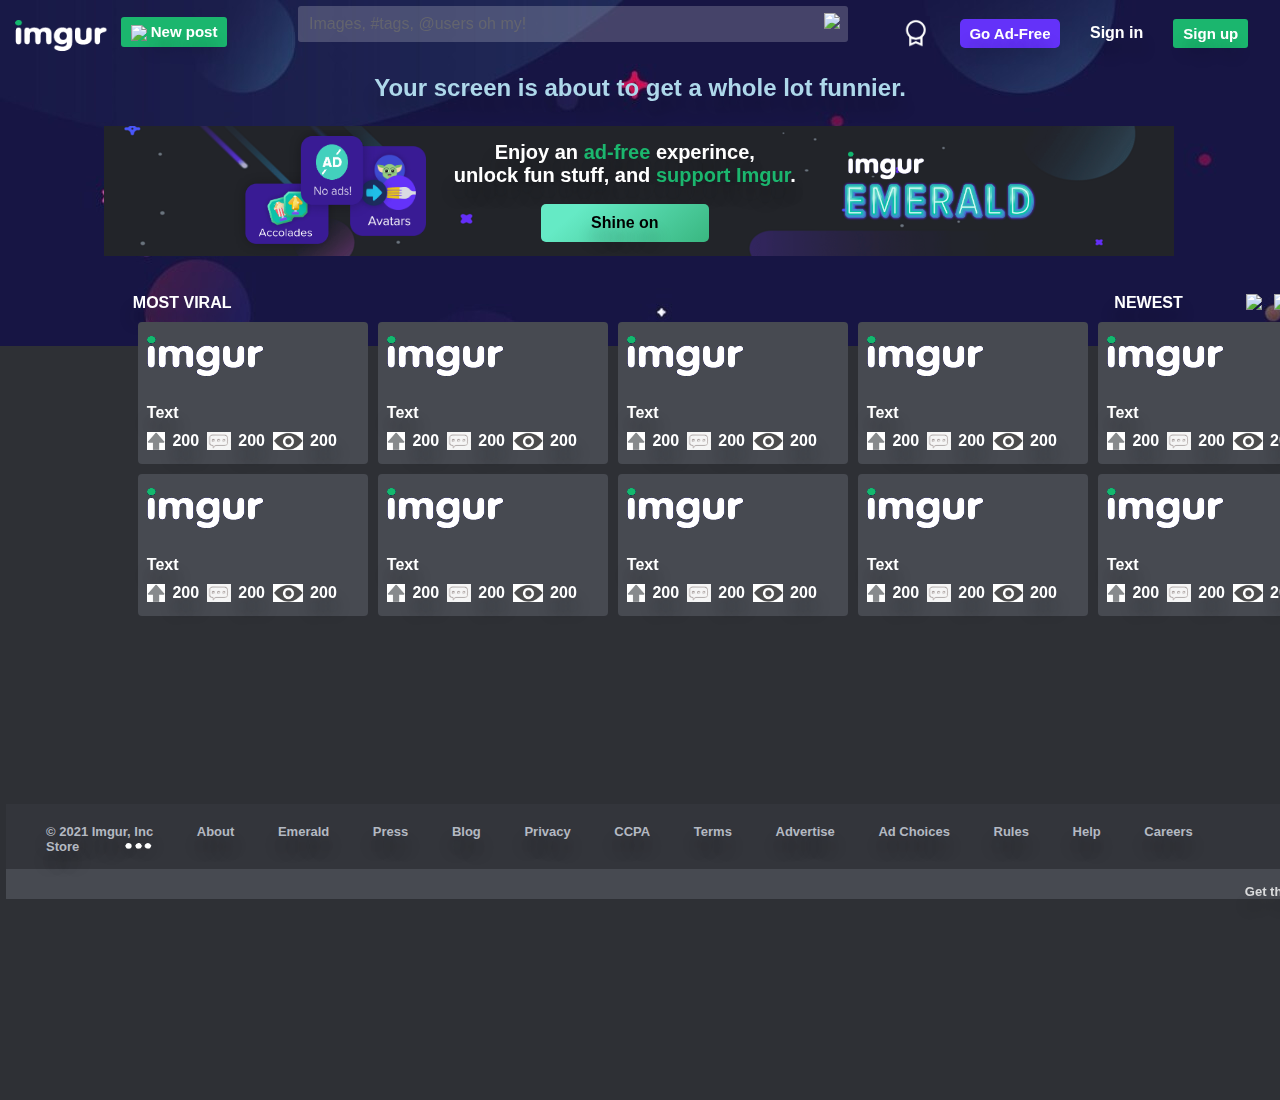
==== index.html @ 9c5bc67f "." ====
<!DOCTYPE html>
<html lang="en">

<head>
    <meta charset="UTF-8">
    <meta http-equiv="X-UA-Compatible" content="IE=edge">
    <meta name="viewport" content="width=device-width, initial-scale=1.0">
    <link rel="stylesheet" href="css1.css">
    <link rel="icon" href="favicon-32x32.png" type="image/x-icon">
    <title>Imgur: The magic of the Internet</title>
</head>

<body>
    <div id="bg-img"></div>
    <div class="body1">
        <header>
            <nav>
                <div id="header-items">
                    <div id="left">
                        <div id="logo">
                            <a href="index.html"><img src="imgur1.png" height="45px" width="100px"></a>
                        </div>

                        <a class="button" href="/upload">
                            <img
                                src="https://s.imgur.com/desktop-assets/desktop-assets/icon-new-post.13ab64f9f36ad8f25ae3544b350e2ae1.svg">
                            <span class="newpost"> New post</span></a>
                    </div>
                    <div class="searchbar">
                        <form>
                            <div>
                                <input placeholder="Images, #tags, @users oh my!" type="text"
                                    class="Searchbar-textInput" value style="height:18px;" />
                                <button type="Submit" class="SubmitInput">
                                    <img src="https://s.imgur.com/desktop-assets/desktop-assets/icon-search.8d0f9b564a4659d48d8eca38b968a7f2.svg"
                                        class="search">
                                </button>
                            </div>
                        </form>
                    </div>

                    <div id="right">
                        <span>
                            <img src="ba1.png" width="28px" height="32px" style="float: left;" />
                        </span>
                        <span id="ad"><a href="">Go Ad-Free</a></span>
                        <span style="padding: 6px 0px 6px 0px;"><a href="">Sign in</a></span>
                        <span class="sign"><a href="">Sign up</a></span>
                    </div>
                </div>
            </nav>
        </header>
        <div id="Quote">
            <p>Your screen is about to get a whole lot funnier.</p>
        </div>

        <!-- poster -->
        <div id="main-content">
            <div id="poster">
                <div class="images">
                    <span width="110px" height="86px" id="accolades"><img src="accolades.png" width="110px"
                            height="86px"></span>
                    <span width="90px" height="90px" id="no-ads"><img src="no-ads.png" width="90px"
                            height="90px"></span>
                    <span width="76px" height="90px" id="avatars"><img src="Avatars.png" width="76px"
                            height="90px"></span>
                </div>
                <div id="center">
                    <div>
                        Enjoy an <span style="Color:hsl(152, 74%, 41%)">ad-free </span> experince, <br>
                        unlock fun stuff, and <span style="Color:hsl(152, 74%, 41%)">support Imgur</span>.
                    </div>
                    <div class="button1">Shine on</div>
                </div>
                <div id="right-images">
                    <img src="imgur1.png" height="40px" width="83px">
                    <br>
                    <img src="emerald.png" height="40px" width="195px" style="margin-top: -3%;">
                </div>
            </div>
        </div>

        <!-- image section -->

        <div id="center-content">
            <div id="heading">
                <div id="line">
                    <div id="m">MOST VIRAL</div>
                    <div id="n">NEWEST </div>
                </div>
                <div id="icons">
                    <span><img
                            src="https://s.imgur.com/desktop-assets/desktop-assets/icon-filter.551faed00bcf04e07c9e01a6874bd652.svg"></span>
                    <span><img
                            src="https://s.imgur.com/desktop-assets/desktop-assets/icon-pause.68f07ce1a7e07bac06d1f2c527d7a9e5.svg"></span>

                    <span><img src="uni.png" width="22px" height="22px"></span>
                </div>
            </div>
            <br>
            <div class="posts">
                <div class="col">
                    <div class="elements" id="hei">
                        <img src="imgur1.png">
                        <div class="info">
                            <div class="Status">Text</div>
                            <div class="likes">
                                <img src="up.png" width="18px" height="18px">
                                200
                                <img src="comm.jpg" width="24px" height="18px">
                                200
                                <img src="view.png" width="30px" height="18px">
                                200
                            </div>
                        </div>
                    </div>
                    <div class="elements" id="hei">
                        <img src="imgur1.png">
                        <div class="info">
                            <div class="Status">Text</div>
                            <div class="likes">
                                <img src="up.png" width="18px" height="18px">
                                200
                                <img src="comm.jpg" width="24px" height="18px">
                                200
                                <img src="view.png" width="30px" height="18px">
                                200
                            </div>
                        </div>
                    </div>
                </div>
                <div class="col">
                    <div class="elements" id="hei">
                        <img src="imgur1.png">
                        <div class="info">
                            <div class="Status">Text</div>
                            <div class="likes">
                                <img src="up.png" width="18px" height="18px">
                                200
                                <img src="comm.jpg" width="24px" height="18px">
                                200
                                <img src="view.png" width="30px" height="18px">
                                200
                            </div>
                        </div>
                    </div>
                    <div class="elements" id="hei">
                        <img src="imgur1.png">
                        <div class="info">
                            <div class="Status">Text</div>
                            <div class="likes">
                                <img src="up.png" width="18px" height="18px">
                                200
                                <img src="comm.jpg" width="24px" height="18px">
                                200
                                <img src="view.png" width="30px" height="18px">
                                200
                            </div>
                        </div>
                    </div>
                </div>
                <div class="col">
                    <div class="elements" id="hei">
                        <img src="imgur1.png">
                        <div class="info">
                            <div class="Status">Text</div>
                            <div class="likes">
                                <img src="up.png" width="18px" height="18px">
                                200
                                <img src="comm.jpg" width="24px" height="18px">
                                200
                                <img src="view.png" width="30px" height="18px">
                                200
                            </div>
                        </div>
                    </div>
                    <div class="elements" id="hei">
                        <img src="imgur1.png">
                        <div class="info">
                            <div class="Status">Text</div>
                            <div class="likes">
                                <img src="up.png" width="18px" height="18px">
                                200
                                <img src="comm.jpg" width="24px" height="18px">
                                200
                                <img src="view.png" width="30px" height="18px">
                                200
                            </div>
                        </div>
                    </div>
                </div>
                <div class="col">
                    <div class="elements" id="hei">
                        <img src="imgur1.png">
                        <div class="info">
                            <div class="Status">Text</div>
                            <div class="likes">
                                <img src="up.png" width="18px" height="18px">
                                200
                                <img src="comm.jpg" width="24px" height="18px">
                                200
                                <img src="view.png" width="30px" height="18px">
                                200
                            </div>
                        </div>
                    </div>
                    <div class="elements" id="hei">
                        <img src="imgur1.png">
                        <div class="info">
                            <div class="Status">Text</div>
                            <div class="likes">
                                <img src="up.png" width="18px" height="18px">
                                200
                                <img src="comm.jpg" width="24px" height="18px">
                                200
                                <img src="view.png" width="30px" height="18px">
                                200
                            </div>
                        </div>
                    </div>
                </div>
                <div class="col">
                    <div class="elements" id="hei">
                        <img src="imgur1.png">
                        <div class="info">
                            <div class="Status">Text</div>
                            <div class="likes">
                                <img src="up.png" width="18px" height="18px">
                                200
                                <img src="comm.jpg" width="24px" height="18px">
                                200
                                <img src="view.png" width="30px" height="18px">
                                200
                            </div>
                        </div>
                    </div>
                    <div class="elements" id="hei">
                        <img src="imgur1.png">
                        <div class="info">
                            <div class="Status">Text</div>
                            <div class="likes">
                                <img src="up.png" width="18px" height="18px">
                                200
                                <img src="comm.jpg" width="24px" height="18px">
                                200
                                <img src="view.png" width="30px" height="18px">
                                200
                            </div>
                        </div>
                    </div>
                </div>
            </div>
        </div>

        <footer>
            <div id="footer-items">
                <div id="left1">
                    <span>&copy 2021 Imgur, Inc</span>
                    <span>About</span>
                    <span>Emerald</span>
                    <span>Press</span>
                    <span>Blog</span>
                    <span>Privacy</span>
                    <span>CCPA</span>
                    <span>Terms</span>
                    <span>Advertise</span>
                    <span>Ad Choices</span>
                    <span>Rules</span>
                    <span>Help</span>
                    <span>Careers</span>
                    <span>Store</span>
                    <span id="dots">
                        <img src="dot.png" width="30px" height="10px">
                    </span>
                </div>

                <div id="app">
                    <a href="https://imgur.com/apps">Get the App</a>
                </div>
            </div>
    </div>
    </footer>
    </div>
</body>

</html>
---- css1.css ----
* {
    box-sizing: inherit;
}

body{    
    background-color: #2e3035;
    font-family: Proxima Nova Regular, Helvetica Neue,Helvetica,Arial,sans-serif;
    color: #fff;
    margin: 6px;
    font-weight: 600;
    text-shadow: 0 14px 15px rgb(27 28 30 / 31%)
}

#bg-img{
    background-image: url('img.jpg');
    height: 400px;
    width: 1536px;
    position: fixed;
  top: 0;
  left: 0;
  height: 100vh;
  background-repeat: no-repeat;
  /* background-size: cover; */
  z-index: -1;
}

.body1{
    display: flex;
    flex-direction: column;
}
    
a{
    text-decoration: none;
    color:white;
}

.button{
    background-color: hsl(152, 74%, 41%);
    padding: 6px 10px 6px 10px;
    float: left;
    font-size: 15px;
    text-align: center;
    margin-top: 3%;
    margin-left: 5%;
    border-radius: 3px;
    /* margin-left: 10%; */
}  

.searchbar{
    position: relative;
    width: 100%;
    max-width: 550px;
    border-radius: 5px;
    /* margin-left: 30%;
    margin-top: 2%; */
}

.Searchbar-textInput{
    background: hsla(0,0%,100%,.25);
    border: 1px solid transparent;
    padding: 8px 35px 8px 10px;
    width: 100%;
    opacity: .8;
    border-radius: 3px;
    font-size: 16px;
    color: #fff;
    width: 503px;
    margin-top: -15%;
}

.button1{
    /* background-color: hsl(152, 74%, 41%); */
    padding: 10px 50px 10px 50px;
    font-size: 16px;
    text-align: center;
    float: right;
    border-radius: 5px;  
    margin-top: -3%;
    background-size: 200% auto; 
    color: black; 
    display: block;
}

.button1{
    /* background-image: linear-gradient(to right, #65eac5 11%, #30ac72 65%) */
    background-image: linear-gradient(139.42deg,#65eac5 11.5%,#30ac72 65.08%)
}
    
.button1:hover{  
    background-position: right center; 
    text-decoration: none; }

.SubmitInput{
    position: absolute;
    font-size: 20px;
    right:0;
    bottom: 0;
    margin: auto;
    background: transparent;
    color: #fff;
    border: 0;
    outline: 0 none;
    padding: 8px;
    cursor: pointer;
}

.button img{
    padding:0;
    vertical-align: middle;
}

#Quote{
    text-align: center;
    font-size: 24px;
    min-height: 34px;
    display: flex;
    color: #aed8ea;
    flex-direction: column;
    flex-wrap: wrap;
    align-content: center;
}

.sign{
    float:right;
    margin-top: -6%;
    background-color: hsl(152, 74%, 41%);
    padding: 6px 10px 6px 10px;
    float: left;
    font-size: 15px;
    text-align: center;
    margin-top: 3%;
    border-radius: 3px;
}

#header-items{
    padding: 2px 2px 2px 2px;
    display: flex;
    width: 99%;
    top: 0;
    /* position: fixed; */
    flex-wrap: nowrap;
    align-items: center;
    flex-direction: row;
    justify-content: space-between;
}

#left{
    /* margin-left: -7%; */
    /* margin-top: 3px; */
    display: inline-flex;
    /* flex-direction: row; */
    width: 20%;
    /* flex-wrap: wrap; */
    /* align-content: stretch; */
}

#newpost{
    padding:2%;
}

#ad{
    background-color: #6432f9;
    width:100px;
    padding: 6px 0px 6px 0px;
    border-radius: 5px;
    font-size: 15px;
    text-align: center;
}

#logo{
    height:30px;
    width:100px;
    float: left;
}

#sub{
    margin-top: 0;
    float: left;
}

#right{
    display: flex;
    align-items: flex-end;
    justify-content: space-evenly;
}

#right span{
    margin-left: 15px;
    margin-right: 15px;
}

#main-content{
    display: flex;
}

#poster{
    background-image: url('bgdiv.png');
    /* background-attachment:fixed; */
    background-repeat: no-repeat;
    width: 1072px;
    height: 130px;
    display: flex;
    margin-left: auto;
    margin-right: auto;
}

.images{
    width: 33.33%;
    display: flex;
    align-items: center;
}

#accolades{
    width: 110px;
    height: 86px;
    margin-left: 42%;
    margin-top: 14%;
}

#no-ads{
    float: right;
    width: 90px;
    height: 90px;
    margin-top: -11%;
    margin-left: -18%;
    position: relative;
}

#avatars{
    /* float: left; */
    width: 76px;
    height: 90px;
    margin-left: -9%;
}

#center{
    text-align: center;
    display: flex;
    flex-direction: row;
    font-size: 20px;
    align-content: space-around;
    justify-content: space-around;
    align-items: baseline;
    flex-wrap: wrap;
}

#text{    
    /* height: 110px; */
    font-size: 20px;
    /* display: flex; */
    flex-direction: column;
    align-content: stretch;
    justify-content: space-evenly;
}

#right-images{
    padding-right: 13%;
    margin-top: 1.5%;
    float: right;
    margin-bottom: 3%;
    /* margin-left: 13%; */
    /* display: flex; */
    flex-direction: column;
}

#center-content{
    width: 80%;
    margin-left: 10%;
    height: 800px;
    margin-top: 3%;
    color:white;
    /* background-color: blanchedalmond; */
    /* opacity: 0.2; */
    display: flex;
}

#heading{
    display: flex;
    width: 1200px;
    height: 50px;
}

#line{
    display: inline-flex;
    width: 1050px;
    justify-content: space-between;
    margin-right: 5%;
    height: 50px;
}

#m{
    margin-right: 20%;
    height: 50px;
}

#n{
    margin-left: 50%;
    height: 50px;
}

#icons{
    width: 20%;
    float: right;
    display: inline-flex;
    margin-right: -50%;
    height: 50px;
}

#icons span{
    padding-left: 6px;
    padding-right: 6px;
    height: 50px;
}

.posts{
    display: flex;
    height: 600px;
    width: 1200px;
    position:absolute;
    margin-top: 2%;
    /* background-color: cadetblue; */
}

.col{
    height: 600px;
    margin-top: 2px;
    width: 250px;
}

.elements{
    margin-left: 5px;
    margin-right: 5px;
    background-color: #474a51;
    border-radius: 4px;
}

.info{
    margin-top: 10px;
    margin-bottom: 10px;
    padding-bottom: 10px;
    padding-right: 6px;
    padding-left: 6px;
}

.Status{
    padding-top: 10px;
    text-align: left;
    margin-left: 3px;
    margin-right: 3px;
    padding-bottom: 10px;
}

.likes{
    display: inline-flex;
    width: 190px;
    margin-left: 3px;
    margin-right: 3px;
    justify-content: space-between;
}


footer{
    position: fixed;
    bottom: 1px;
    width: 100%;
    color: #b4b9c2;
    font-size: 13px;
    display: flex;
    background-color: #474a51;
}

#left1{
    padding-top: 20px;
    padding-bottom: 15px;
    padding-left: 20px;
    padding-right: 2px;
    float:left;
    background-color: #33353b;
}

#app{
    padding-top: 15px;
    float: right;
    margin-right: -2.5%;
    opacity: 0.8;
    display: inline-flex;
}

footer span{
    padding: 2px 20px 2px 20px;
}
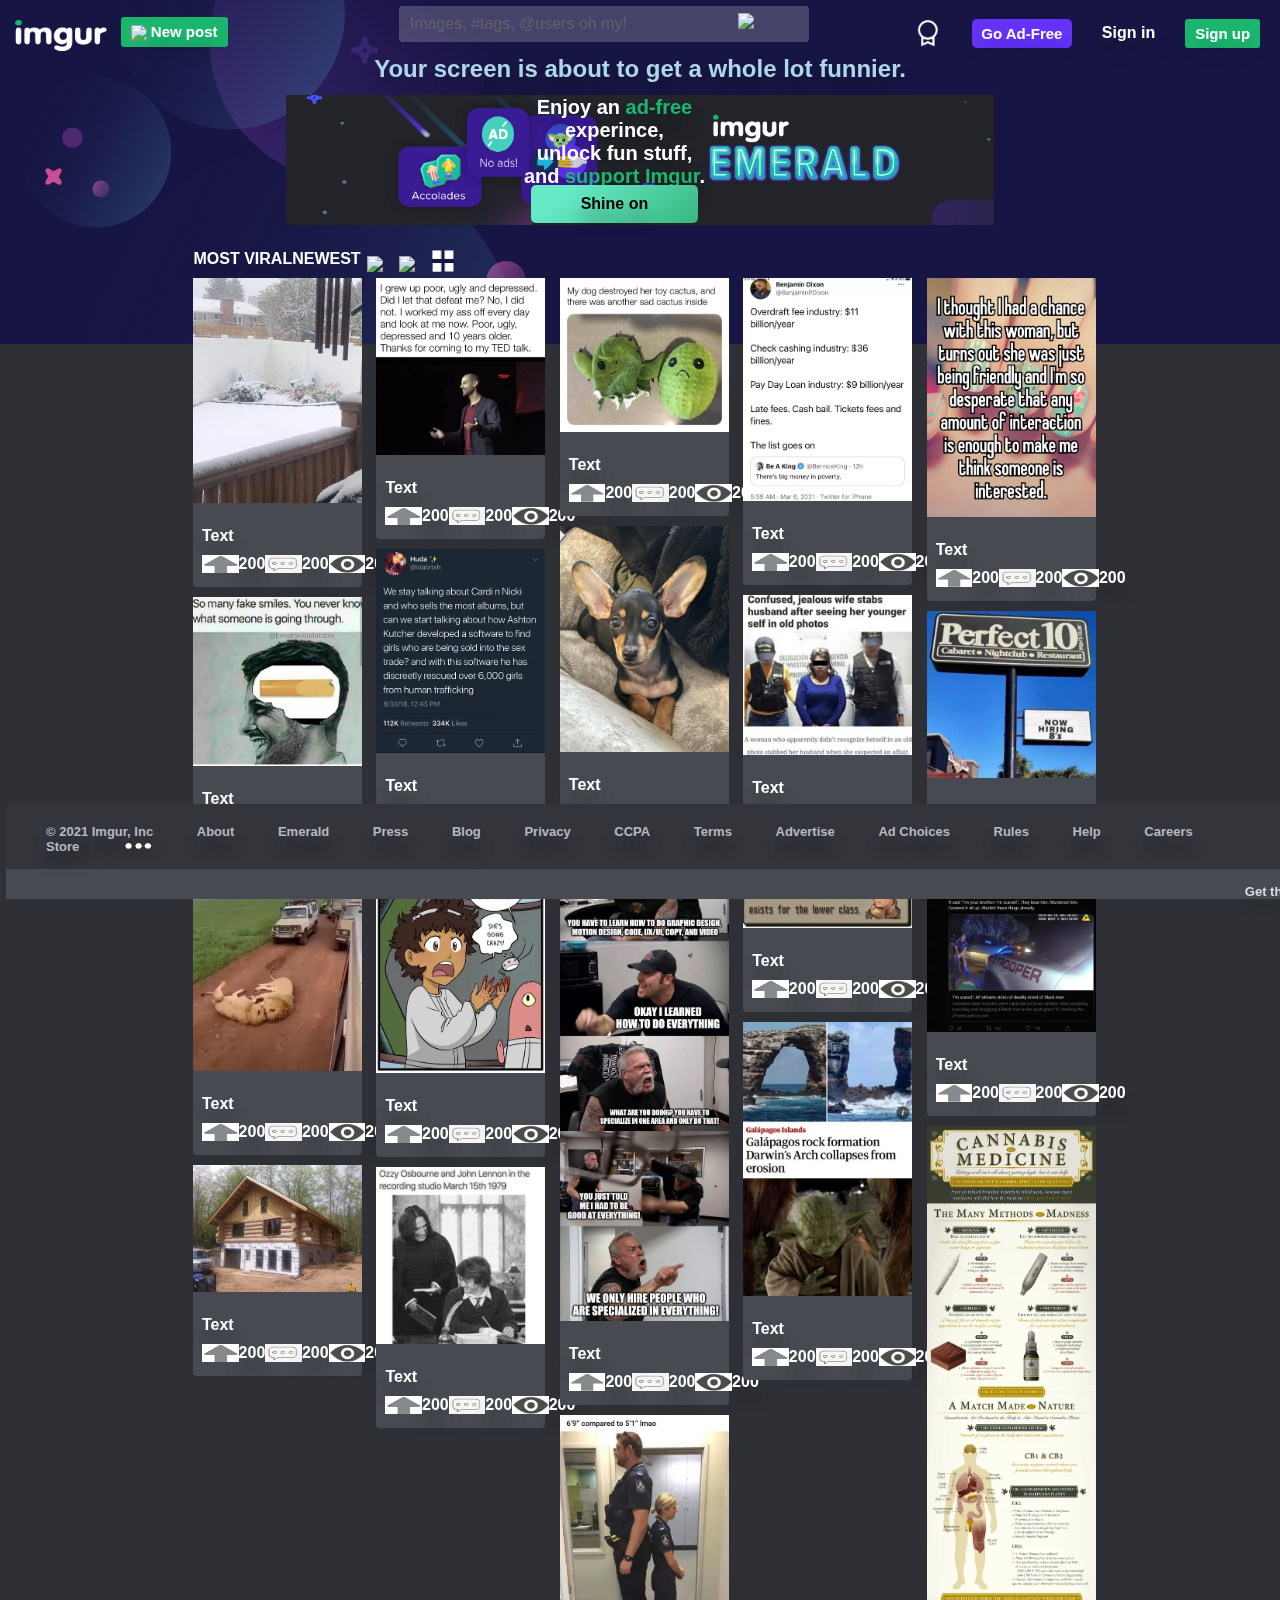
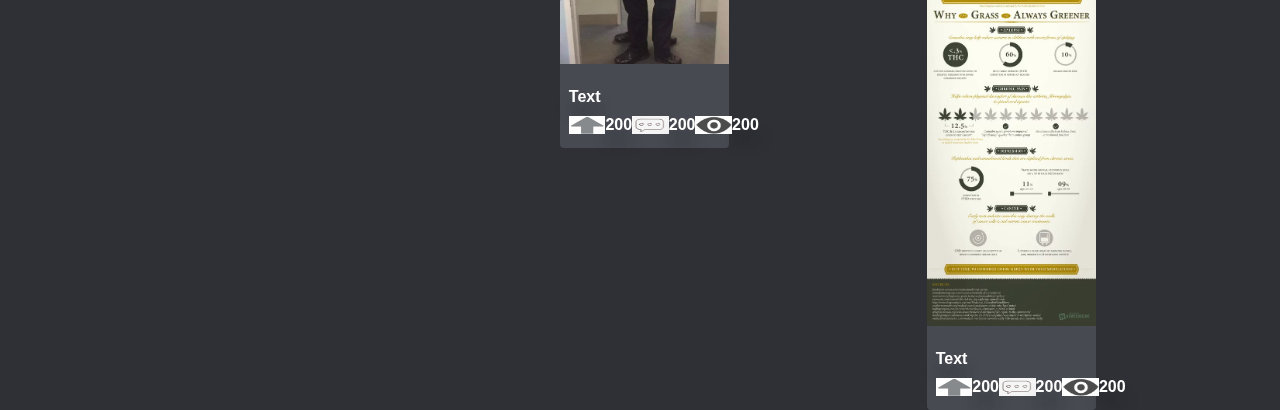
==== commit d6608c26: "." ====
--- a/index.html
+++ b/index.html
@@ -86,8 +86,8 @@
             <div id="heading">
                 <div id="line">
                     <div id="m">MOST VIRAL</div>
-                    <div id="n">NEWEST </div>
-                </div>
+                </div>
+                <div id="n">NEWEST </div>
                 <div id="icons">
                     <span><img
                             src="https://s.imgur.com/desktop-assets/desktop-assets/icon-filter.551faed00bcf04e07c9e01a6874bd652.svg"></span>
@@ -101,21 +101,49 @@
             <div class="posts">
                 <div class="col">
                     <div class="elements" id="hei">
-                        <img src="imgur1.png">
-                        <div class="info">
-                            <div class="Status">Text</div>
-                            <div class="likes">
-                                <img src="up.png" width="18px" height="18px">
-                                200
-                                <img src="comm.jpg" width="24px" height="18px">
-                                200
-                                <img src="view.png" width="30px" height="18px">
-                                200
-                            </div>
-                        </div>
-                    </div>
-                    <div class="elements" id="hei">
-                        <img src="imgur1.png">
+                        <img src="e1.webp" >
+                        <div class="info">
+                            <div class="Status">Text</div>
+                            <div class="likes">
+                                <img src="up.png" width="18px" height="18px">
+                                200
+                                <img src="comm.jpg" width="24px" height="18px">
+                                200
+                                <img src="view.png" width="30px" height="18px">
+                                200
+                            </div>
+                        </div>
+                    </div>
+                    <div class="elements" id="hei">
+                        <img src="e2.webp" >
+                        <div class="info">
+                            <div class="Status">Text</div>
+                            <div class="likes">
+                                <img src="up.png" width="18px" height="18px">
+                                200
+                                <img src="comm.jpg" width="24px" height="18px">
+                                200
+                                <img src="view.png" width="30px" height="18px">
+                                200
+                            </div>
+                        </div>
+                    </div>
+                    <div class="elements" id="hei">
+                        <img src="e3.jpg">
+                        <div class="info">
+                            <div class="Status">Text</div>
+                            <div class="likes">
+                                <img src="up.png" width="18px" height="18px">
+                                200
+                                <img src="comm.jpg" width="24px" height="18px">
+                                200
+                                <img src="view.png" width="30px" height="18px">
+                                200
+                            </div>
+                        </div>
+                    </div>
+                    <div class="elements" id="hei">
+                        <img src="e4.webp" >
                         <div class="info">
                             <div class="Status">Text</div>
                             <div class="likes">
@@ -131,21 +159,49 @@
                 </div>
                 <div class="col">
                     <div class="elements" id="hei">
-                        <img src="imgur1.png">
-                        <div class="info">
-                            <div class="Status">Text</div>
-                            <div class="likes">
-                                <img src="up.png" width="18px" height="18px">
-                                200
-                                <img src="comm.jpg" width="24px" height="18px">
-                                200
-                                <img src="view.png" width="30px" height="18px">
-                                200
-                            </div>
-                        </div>
-                    </div>
-                    <div class="elements" id="hei">
-                        <img src="imgur1.png">
+                        <img src="e5.webp" >
+                        <div class="info">
+                            <div class="Status">Text</div>
+                            <div class="likes">
+                                <img src="up.png" width="18px" height="18px">
+                                200
+                                <img src="comm.jpg" width="24px" height="18px">
+                                200
+                                <img src="view.png" width="30px" height="18px">
+                                200
+                            </div>
+                        </div>
+                    </div>
+                    <div class="elements" id="hei">
+                        <img src="e6.webp" >
+                        <div class="info">
+                            <div class="Status">Text</div>
+                            <div class="likes">
+                                <img src="up.png" width="18px" height="18px">
+                                200
+                                <img src="comm.jpg" width="24px" height="18px">
+                                200
+                                <img src="view.png" width="30px" height="18px">
+                                200
+                            </div>
+                        </div>
+                    </div>
+                    <div class="elements" id="hei">
+                        <img src="e7.webp">
+                        <div class="info">
+                            <div class="Status">Text</div>
+                            <div class="likes">
+                                <img src="up.png" width="18px" height="18px">
+                                200
+                                <img src="comm.jpg" width="24px" height="18px">
+                                200
+                                <img src="view.png" width="30px" height="18px">
+                                200
+                            </div>
+                        </div>
+                    </div>
+                    <div class="elements" id="hei">
+                        <img src="e8.webp">
                         <div class="info">
                             <div class="Status">Text</div>
                             <div class="likes">
@@ -161,21 +217,49 @@
                 </div>
                 <div class="col">
                     <div class="elements" id="hei">
-                        <img src="imgur1.png">
-                        <div class="info">
-                            <div class="Status">Text</div>
-                            <div class="likes">
-                                <img src="up.png" width="18px" height="18px">
-                                200
-                                <img src="comm.jpg" width="24px" height="18px">
-                                200
-                                <img src="view.png" width="30px" height="18px">
-                                200
-                            </div>
-                        </div>
-                    </div>
-                    <div class="elements" id="hei">
-                        <img src="imgur1.png">
+                        <img src="e9.webp" >
+                        <div class="info">
+                            <div class="Status">Text</div>
+                            <div class="likes">
+                                <img src="up.png" width="18px" height="18px">
+                                200
+                                <img src="comm.jpg" width="24px" height="18px">
+                                200
+                                <img src="view.png" width="30px" height="18px">
+                                200
+                            </div>
+                        </div>
+                    </div>
+                    <div class="elements" id="hei">
+                        <img src="e10.webp" >
+                        <div class="info">
+                            <div class="Status">Text</div>
+                            <div class="likes">
+                                <img src="up.png" width="18px" height="18px">
+                                200
+                                <img src="comm.jpg" width="24px" height="18px">
+                                200
+                                <img src="view.png" width="30px" height="18px">
+                                200
+                            </div>
+                        </div>
+                    </div>
+                    <div class="elements" id="hei">
+                        <img src="e11.webp" >
+                        <div class="info">
+                            <div class="Status">Text</div>
+                            <div class="likes">
+                                <img src="up.png" width="18px" height="18px">
+                                200
+                                <img src="comm.jpg" width="24px" height="18px">
+                                200
+                                <img src="view.png" width="30px" height="18px">
+                                200
+                            </div>
+                        </div>
+                    </div>
+                    <div class="elements" id="hei">
+                        <img src="e12.webp" width="220px">
                         <div class="info">
                             <div class="Status">Text</div>
                             <div class="likes">
@@ -191,21 +275,49 @@
                 </div>
                 <div class="col">
                     <div class="elements" id="hei">
-                        <img src="imgur1.png">
-                        <div class="info">
-                            <div class="Status">Text</div>
-                            <div class="likes">
-                                <img src="up.png" width="18px" height="18px">
-                                200
-                                <img src="comm.jpg" width="24px" height="18px">
-                                200
-                                <img src="view.png" width="30px" height="18px">
-                                200
-                            </div>
-                        </div>
-                    </div>
-                    <div class="elements" id="hei">
-                        <img src="imgur1.png">
+                        <img src="e13.webp" >
+                        <div class="info">
+                            <div class="Status">Text</div>
+                            <div class="likes">
+                                <img src="up.png" width="18px" height="18px">
+                                200
+                                <img src="comm.jpg" width="24px" height="18px">
+                                200
+                                <img src="view.png" width="30px" height="18px">
+                                200
+                            </div>
+                        </div>
+                    </div>
+                    <div class="elements" id="hei">
+                        <img src="e14.webp" >
+                        <div class="info">
+                            <div class="Status">Text</div>
+                            <div class="likes">
+                                <img src="up.png" width="18px" height="18px">
+                                200
+                                <img src="comm.jpg" width="24px" height="18px">
+                                200
+                                <img src="view.png" width="30px" height="18px">
+                                200
+                            </div>
+                        </div>
+                    </div>
+                    <div class="elements" id="hei">
+                        <img src="e15.webp" >
+                        <div class="info">
+                            <div class="Status">Text</div>
+                            <div class="likes">
+                                <img src="up.png" width="18px" height="18px">
+                                200
+                                <img src="comm.jpg" width="24px" height="18px">
+                                200
+                                <img src="view.png" width="30px" height="18px">
+                                200
+                            </div>
+                        </div>
+                    </div>
+                    <div class="elements" id="hei">
+                        <img src="e16.webp" >
                         <div class="info">
                             <div class="Status">Text</div>
                             <div class="likes">
@@ -221,21 +333,49 @@
                 </div>
                 <div class="col">
                     <div class="elements" id="hei">
-                        <img src="imgur1.png">
-                        <div class="info">
-                            <div class="Status">Text</div>
-                            <div class="likes">
-                                <img src="up.png" width="18px" height="18px">
-                                200
-                                <img src="comm.jpg" width="24px" height="18px">
-                                200
-                                <img src="view.png" width="30px" height="18px">
-                                200
-                            </div>
-                        </div>
-                    </div>
-                    <div class="elements" id="hei">
-                        <img src="imgur1.png">
+                        <img src="e17.webp" >
+                        <div class="info">
+                            <div class="Status">Text</div>
+                            <div class="likes">
+                                <img src="up.png" width="18px" height="18px">
+                                200
+                                <img src="comm.jpg" width="24px" height="18px">
+                                200
+                                <img src="view.png" width="30px" height="18px">
+                                200
+                            </div>
+                        </div>
+                    </div>
+                    <div class="elements" id="hei">
+                        <img src="e18.webp" >
+                        <div class="info">
+                            <div class="Status">Text</div>
+                            <div class="likes">
+                                <img src="up.png" width="18px" height="18px">
+                                200
+                                <img src="comm.jpg" width="24px" height="18px">
+                                200
+                                <img src="view.png" width="30px" height="18px">
+                                200
+                            </div>
+                        </div>
+                    </div>
+                    <div class="elements" id="hei">
+                        <img src="e19.webp" >
+                        <div class="info">
+                            <div class="Status">Text</div>
+                            <div class="likes">
+                                <img src="up.png" width="18px" height="18px">
+                                200
+                                <img src="comm.jpg" width="24px" height="18px">
+                                200
+                                <img src="view.png" width="30px" height="18px">
+                                200
+                            </div>
+                        </div>
+                    </div>
+                    <div class="elements" id="hei">
+                        <img src="e20.webp" >
                         <div class="info">
                             <div class="Status">Text</div>
                             <div class="likes">
--- a/css1.css
+++ b/css1.css
@@ -12,9 +12,9 @@
 }
 
 #bg-img{
-    background-image: url('img.jpg');
+    background-image: url('imgur_background.png');
     height: 400px;
-    width: 1536px;
+    width: 100%;
     position: fixed;
   top: 0;
   left: 0;
@@ -48,11 +48,10 @@
 
 .searchbar{
     position: relative;
-    width: 100%;
-    max-width: 550px;
+    width: 28.64%;
     border-radius: 5px;
-    /* margin-left: 30%;
-    margin-top: 2%; */
+    margin-top: 1%; 
+    margin-bottom: 1%;
 }
 
 .Searchbar-textInput{
@@ -64,7 +63,6 @@
     border-radius: 3px;
     font-size: 16px;
     color: #fff;
-    width: 503px;
     margin-top: -15%;
 }
 
@@ -110,9 +108,11 @@
 }
 
 #Quote{
+    margin-top: 2%;
     text-align: center;
     font-size: 24px;
     min-height: 34px;
+    margin-bottom: -1%;
     display: flex;
     color: #aed8ea;
     flex-direction: column;
@@ -142,6 +142,8 @@
     align-items: center;
     flex-direction: row;
     justify-content: space-between;
+    position:fixed;
+    z-index: 1;
 }
 
 #left{
@@ -197,7 +199,7 @@
     background-image: url('bgdiv.png');
     /* background-attachment:fixed; */
     background-repeat: no-repeat;
-    width: 1072px;
+    width: 55.83%;
     height: 130px;
     display: flex;
     margin-left: auto;
@@ -264,10 +266,11 @@
 }
 
 #center-content{
-    width: 80%;
-    margin-left: 10%;
+    width: 72%;
+    margin-left: auto;
+    margin-right: auto;
     height: 800px;
-    margin-top: 3%;
+    margin-top: 2%;
     color:white;
     /* background-color: blanchedalmond; */
     /* opacity: 0.2; */
@@ -275,34 +278,39 @@
 }
 
 #heading{
-    display: flex;
-    width: 1200px;
-    height: 50px;
+
+    display: flex;
+    /* margin-left: auto;
+    margin-right: auto; */
+    width: 100%;
+    height: 50px;
+    margin-left: 10px;
 }
 
 #line{
     display: inline-flex;
-    width: 1050px;
-    justify-content: space-between;
-    margin-right: 5%;
+    /* width: 66%; */
+    /* justify-content: space-between; */
+    /* margin-right: 5%; */
     height: 50px;
 }
 
 #m{
-    margin-right: 20%;
+    /* margin-right: 20%; */
     height: 50px;
 }
 
 #n{
-    margin-left: 50%;
-    height: 50px;
+    /* margin-left: 50%; */
+    height: 50px;
+    /* float: right; */
 }
 
 #icons{
-    width: 20%;
+    width: 14%;
     float: right;
-    display: inline-flex;
-    margin-right: -50%;
+    /* display: inline-flex; */
+    /* margin-right: -50%; */
     height: 50px;
 }
 
@@ -315,16 +323,17 @@
 .posts{
     display: flex;
     height: 600px;
-    width: 1200px;
-    position:absolute;
+    width: 72%;
+    position: absolute;
     margin-top: 2%;
-    /* background-color: cadetblue; */
+    align-content: stretch;
+    justify-content: space-evenly;
 }
 
 .col{
     height: 600px;
     margin-top: 2px;
-    width: 250px;
+    width: 19.42%;
 }
 
 .elements{
@@ -332,6 +341,10 @@
     margin-right: 5px;
     background-color: #474a51;
     border-radius: 4px;
+}
+
+.elements img{
+    width: 100%;
 }
 
 .info{
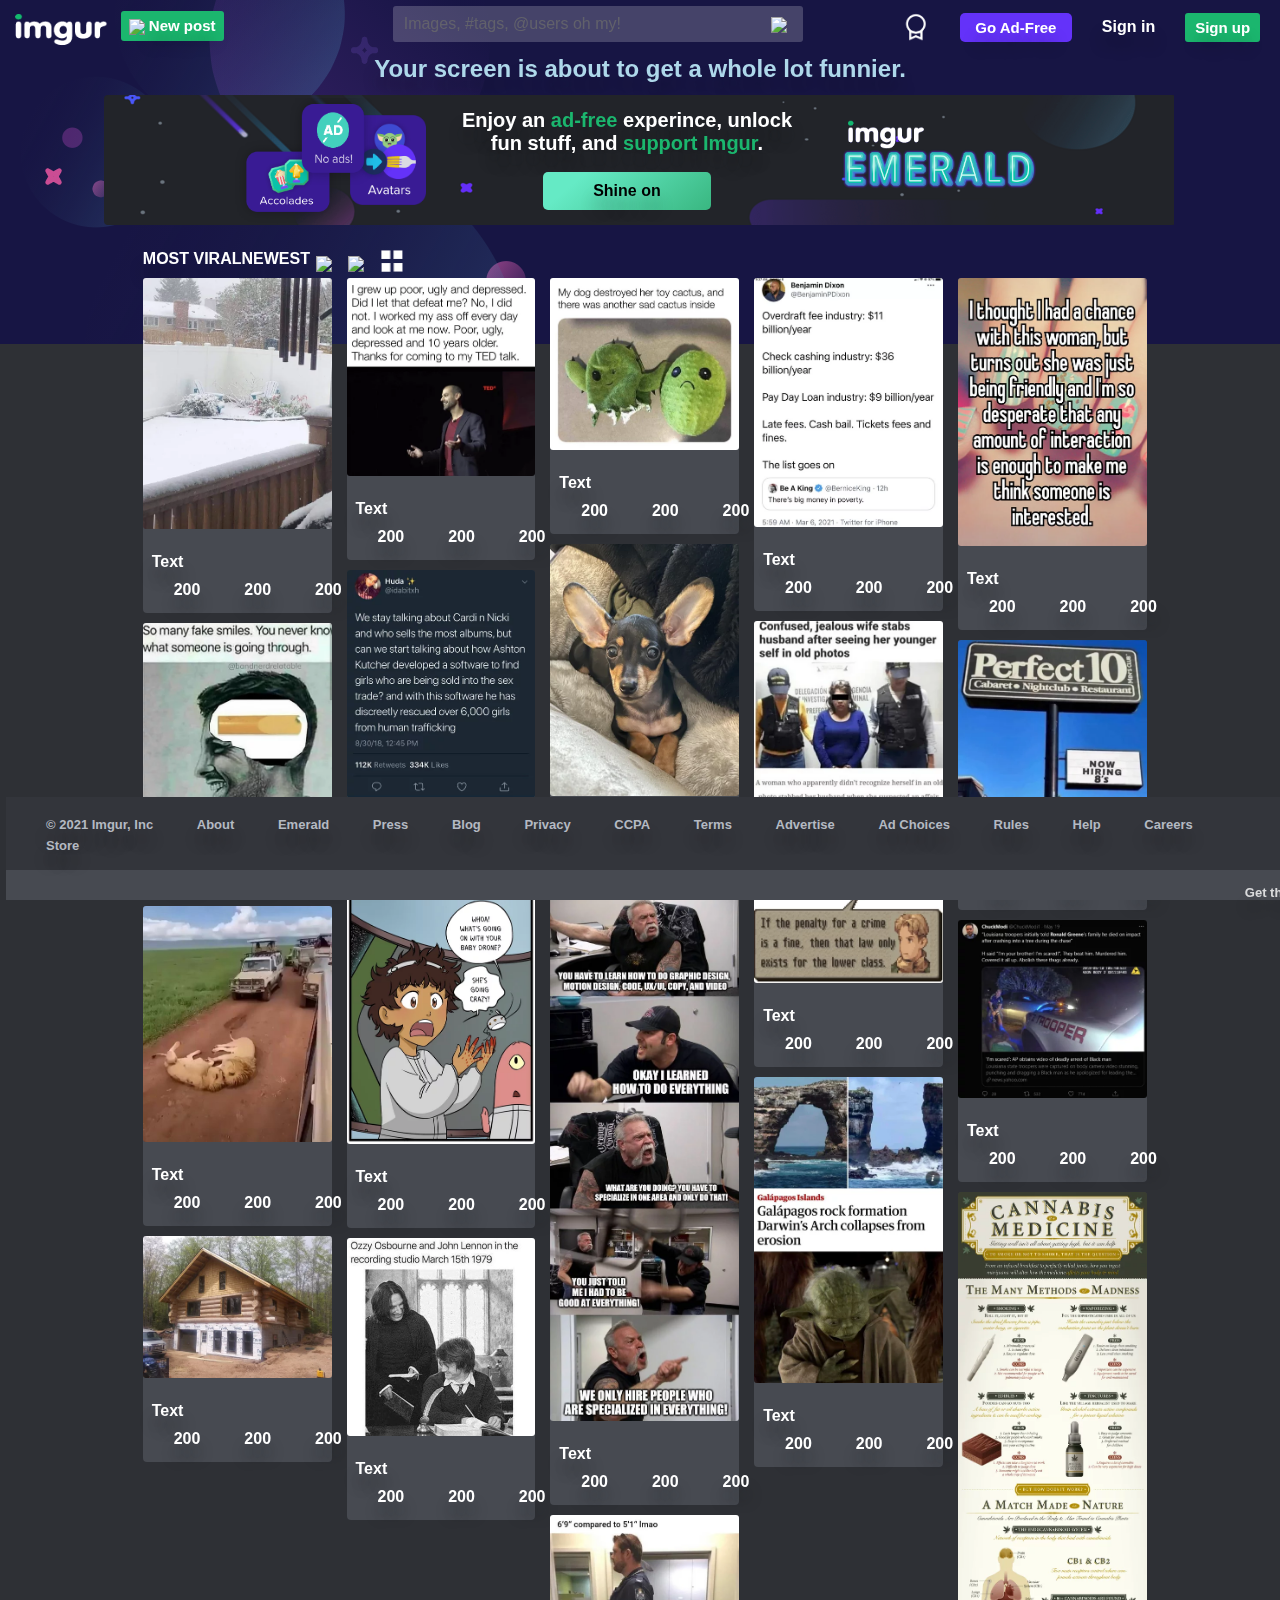
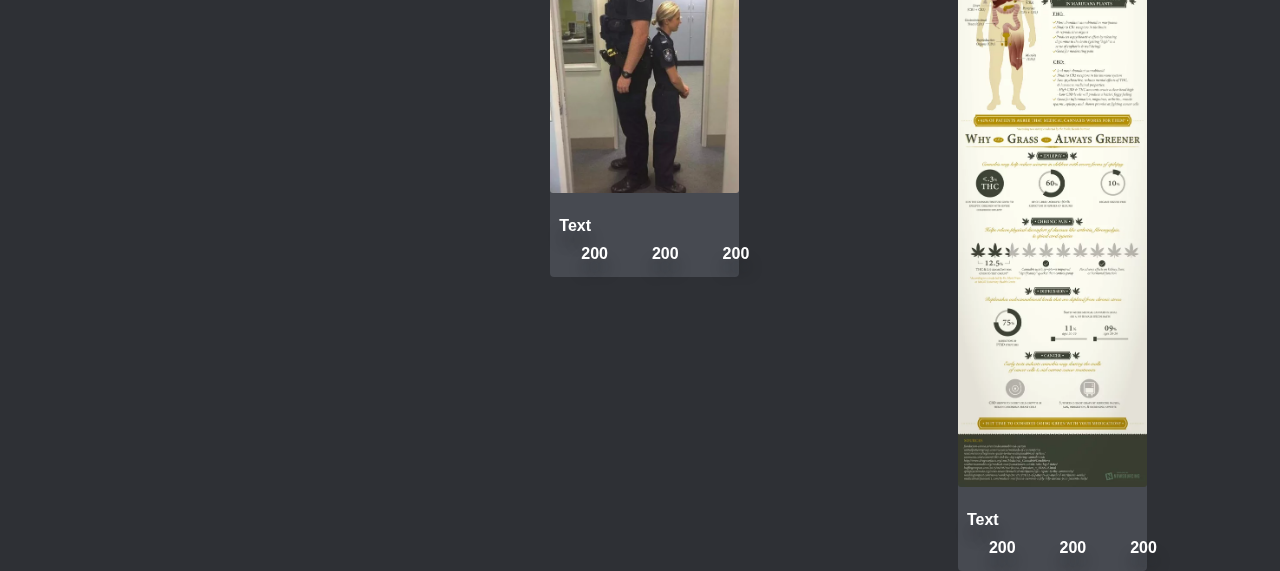
==== commit ec478ece: "." ====
--- a/index.html
+++ b/index.html
@@ -8,6 +8,7 @@
     <link rel="stylesheet" href="css1.css">
     <link rel="icon" href="favicon-32x32.png" type="image/x-icon">
     <title>Imgur: The magic of the Internet</title>
+    <script src="https://kit.fontawesome.com/4e692b66fb.js" crossorigin="anonymous"></script>
 </head>
 
 <body>
@@ -41,7 +42,7 @@
 
                     <div id="right">
                         <span>
-                            <img src="ba1.png" width="28px" height="32px" style="float: left;" />
+                            <img src="ba.png" width="28px" height="32px" style="float: left;" />
                         </span>
                         <span id="ad"><a href="">Go Ad-Free</a></span>
                         <span style="padding: 6px 0px 6px 0px;"><a href="">Sign in</a></span>
@@ -67,8 +68,8 @@
                 </div>
                 <div id="center">
                     <div>
-                        Enjoy an <span style="Color:hsl(152, 74%, 41%)">ad-free </span> experince, <br>
-                        unlock fun stuff, and <span style="Color:hsl(152, 74%, 41%)">support Imgur</span>.
+                        Enjoy an <span style="Color:hsl(152, 74%, 41%)">ad-free </span> experince, unlock <br> 
+                        fun stuff, and <span style="Color:hsl(152, 74%, 41%)">support Imgur</span>.
                     </div>
                     <div class="button1">Shine on</div>
                 </div>
@@ -101,15 +102,16 @@
             <div class="posts">
                 <div class="col">
                     <div class="elements" id="hei">
-                        <img src="e1.webp" >
-                        <div class="info">
-                            <div class="Status">Text</div>
-                            <div class="likes">
-                                <img src="up.png" width="18px" height="18px">
-                                200
-                                <img src="comm.jpg" width="24px" height="18px">
-                                200
-                                <img src="view.png" width="30px" height="18px">
+                        <img src="e1.webp">
+                        <div class="info">
+                            <div class="Status">
+                              <a href="posts.html">Text</a></div>
+                            <div class="likes">
+                                <i class="fas fa-arrow-up"></i>
+                                200
+                                <i class="fas fa-comment-alt"></i>
+                                200
+                                <i class="fas fa-eye"></i>
                                 200
                             </div>
                         </div>
@@ -119,11 +121,11 @@
                         <div class="info">
                             <div class="Status">Text</div>
                             <div class="likes">
-                                <img src="up.png" width="18px" height="18px">
-                                200
-                                <img src="comm.jpg" width="24px" height="18px">
-                                200
-                                <img src="view.png" width="30px" height="18px">
+                                <i class="fas fa-arrow-up"></i>
+                                200
+                                <i class="fas fa-comment-alt"></i>
+                                200
+                                <i class="fas fa-eye"></i>
                                 200
                             </div>
                         </div>
@@ -133,11 +135,11 @@
                         <div class="info">
                             <div class="Status">Text</div>
                             <div class="likes">
-                                <img src="up.png" width="18px" height="18px">
-                                200
-                                <img src="comm.jpg" width="24px" height="18px">
-                                200
-                                <img src="view.png" width="30px" height="18px">
+                                <i class="fas fa-arrow-up"></i>
+                                200
+                                <i class="fas fa-comment-alt"></i>
+                                200
+                                <i class="fas fa-eye"></i>
                                 200
                             </div>
                         </div>
@@ -147,11 +149,11 @@
                         <div class="info">
                             <div class="Status">Text</div>
                             <div class="likes">
-                                <img src="up.png" width="18px" height="18px">
-                                200
-                                <img src="comm.jpg" width="24px" height="18px">
-                                200
-                                <img src="view.png" width="30px" height="18px">
+                                <i class="fas fa-arrow-up"></i>
+                                200
+                                <i class="fas fa-comment-alt"></i>
+                                200
+                                <i class="fas fa-eye"></i>
                                 200
                             </div>
                         </div>
@@ -163,11 +165,11 @@
                         <div class="info">
                             <div class="Status">Text</div>
                             <div class="likes">
-                                <img src="up.png" width="18px" height="18px">
-                                200
-                                <img src="comm.jpg" width="24px" height="18px">
-                                200
-                                <img src="view.png" width="30px" height="18px">
+                                <i class="fas fa-arrow-up"></i>
+                                200
+                                <i class="fas fa-comment-alt"></i>
+                                200
+                                <i class="fas fa-eye"></i>
                                 200
                             </div>
                         </div>
@@ -177,11 +179,11 @@
                         <div class="info">
                             <div class="Status">Text</div>
                             <div class="likes">
-                                <img src="up.png" width="18px" height="18px">
-                                200
-                                <img src="comm.jpg" width="24px" height="18px">
-                                200
-                                <img src="view.png" width="30px" height="18px">
+                                <i class="fas fa-arrow-up"></i>
+                                200
+                                <i class="fas fa-comment-alt"></i>
+                                200
+                                <i class="fas fa-eye"></i>
                                 200
                             </div>
                         </div>
@@ -191,11 +193,11 @@
                         <div class="info">
                             <div class="Status">Text</div>
                             <div class="likes">
-                                <img src="up.png" width="18px" height="18px">
-                                200
-                                <img src="comm.jpg" width="24px" height="18px">
-                                200
-                                <img src="view.png" width="30px" height="18px">
+                                <i class="fas fa-arrow-up"></i>
+                                200
+                                <i class="fas fa-comment-alt"></i>
+                                200
+                                <i class="fas fa-eye"></i>
                                 200
                             </div>
                         </div>
@@ -205,11 +207,11 @@
                         <div class="info">
                             <div class="Status">Text</div>
                             <div class="likes">
-                                <img src="up.png" width="18px" height="18px">
-                                200
-                                <img src="comm.jpg" width="24px" height="18px">
-                                200
-                                <img src="view.png" width="30px" height="18px">
+                                <i class="fas fa-arrow-up"></i>
+                                200
+                                <i class="fas fa-comment-alt"></i>
+                                200
+                                <i class="fas fa-eye"></i>
                                 200
                             </div>
                         </div>
@@ -221,11 +223,11 @@
                         <div class="info">
                             <div class="Status">Text</div>
                             <div class="likes">
-                                <img src="up.png" width="18px" height="18px">
-                                200
-                                <img src="comm.jpg" width="24px" height="18px">
-                                200
-                                <img src="view.png" width="30px" height="18px">
+                                <i class="fas fa-arrow-up"></i>
+                                200
+                                <i class="fas fa-comment-alt"></i>
+                                200
+                                <i class="fas fa-eye"></i>
                                 200
                             </div>
                         </div>
@@ -235,11 +237,11 @@
                         <div class="info">
                             <div class="Status">Text</div>
                             <div class="likes">
-                                <img src="up.png" width="18px" height="18px">
-                                200
-                                <img src="comm.jpg" width="24px" height="18px">
-                                200
-                                <img src="view.png" width="30px" height="18px">
+                                <i class="fas fa-arrow-up"></i>
+                                200
+                                <i class="fas fa-comment-alt"></i>
+                                200
+                                <i class="fas fa-eye"></i>
                                 200
                             </div>
                         </div>
@@ -249,11 +251,11 @@
                         <div class="info">
                             <div class="Status">Text</div>
                             <div class="likes">
-                                <img src="up.png" width="18px" height="18px">
-                                200
-                                <img src="comm.jpg" width="24px" height="18px">
-                                200
-                                <img src="view.png" width="30px" height="18px">
+                                <i class="fas fa-arrow-up"></i>
+                                200
+                                <i class="fas fa-comment-alt"></i>
+                                200
+                                <i class="fas fa-eye"></i>
                                 200
                             </div>
                         </div>
@@ -263,11 +265,11 @@
                         <div class="info">
                             <div class="Status">Text</div>
                             <div class="likes">
-                                <img src="up.png" width="18px" height="18px">
-                                200
-                                <img src="comm.jpg" width="24px" height="18px">
-                                200
-                                <img src="view.png" width="30px" height="18px">
+                                <i class="fas fa-arrow-up"></i>
+                                200
+                                <i class="fas fa-comment-alt"></i>
+                                200
+                                <i class="fas fa-eye"></i>
                                 200
                             </div>
                         </div>
@@ -279,11 +281,11 @@
                         <div class="info">
                             <div class="Status">Text</div>
                             <div class="likes">
-                                <img src="up.png" width="18px" height="18px">
-                                200
-                                <img src="comm.jpg" width="24px" height="18px">
-                                200
-                                <img src="view.png" width="30px" height="18px">
+                                <i class="fas fa-arrow-up"></i>
+                                200
+                                <i class="fas fa-comment-alt"></i>
+                                200
+                                <i class="fas fa-eye"></i>
                                 200
                             </div>
                         </div>
@@ -293,11 +295,11 @@
                         <div class="info">
                             <div class="Status">Text</div>
                             <div class="likes">
-                                <img src="up.png" width="18px" height="18px">
-                                200
-                                <img src="comm.jpg" width="24px" height="18px">
-                                200
-                                <img src="view.png" width="30px" height="18px">
+                                <i class="fas fa-arrow-up"></i>
+                                200
+                                <i class="fas fa-comment-alt"></i>
+                                200
+                                <i class="fas fa-eye"></i>
                                 200
                             </div>
                         </div>
@@ -307,11 +309,11 @@
                         <div class="info">
                             <div class="Status">Text</div>
                             <div class="likes">
-                                <img src="up.png" width="18px" height="18px">
-                                200
-                                <img src="comm.jpg" width="24px" height="18px">
-                                200
-                                <img src="view.png" width="30px" height="18px">
+                                <i class="fas fa-arrow-up"></i>
+                                200
+                                <i class="fas fa-comment-alt"></i>
+                                200
+                                <i class="fas fa-eye"></i>
                                 200
                             </div>
                         </div>
@@ -321,11 +323,11 @@
                         <div class="info">
                             <div class="Status">Text</div>
                             <div class="likes">
-                                <img src="up.png" width="18px" height="18px">
-                                200
-                                <img src="comm.jpg" width="24px" height="18px">
-                                200
-                                <img src="view.png" width="30px" height="18px">
+                                <i class="fas fa-arrow-up"></i>
+                                200
+                                <i class="fas fa-comment-alt"></i>
+                                200
+                                <i class="fas fa-eye"></i>
                                 200
                             </div>
                         </div>
@@ -337,11 +339,11 @@
                         <div class="info">
                             <div class="Status">Text</div>
                             <div class="likes">
-                                <img src="up.png" width="18px" height="18px">
-                                200
-                                <img src="comm.jpg" width="24px" height="18px">
-                                200
-                                <img src="view.png" width="30px" height="18px">
+                                <i class="fas fa-arrow-up"></i>
+                                200
+                                <i class="fas fa-comment-alt"></i>
+                                200
+                                <i class="fas fa-eye"></i>
                                 200
                             </div>
                         </div>
@@ -351,11 +353,11 @@
                         <div class="info">
                             <div class="Status">Text</div>
                             <div class="likes">
-                                <img src="up.png" width="18px" height="18px">
-                                200
-                                <img src="comm.jpg" width="24px" height="18px">
-                                200
-                                <img src="view.png" width="30px" height="18px">
+                                <i class="fas fa-arrow-up"></i>
+                                200
+                                <i class="fas fa-comment-alt"></i>
+                                200
+                                <i class="fas fa-eye"></i>
                                 200
                             </div>
                         </div>
@@ -365,11 +367,11 @@
                         <div class="info">
                             <div class="Status">Text</div>
                             <div class="likes">
-                                <img src="up.png" width="18px" height="18px">
-                                200
-                                <img src="comm.jpg" width="24px" height="18px">
-                                200
-                                <img src="view.png" width="30px" height="18px">
+                                <i class="fas fa-arrow-up"></i>
+                                200
+                                <i class="fas fa-comment-alt"></i>
+                                200
+                                <i class="fas fa-eye"></i>
                                 200
                             </div>
                         </div>
@@ -379,11 +381,11 @@
                         <div class="info">
                             <div class="Status">Text</div>
                             <div class="likes">
-                                <img src="up.png" width="18px" height="18px">
-                                200
-                                <img src="comm.jpg" width="24px" height="18px">
-                                200
-                                <img src="view.png" width="30px" height="18px">
+                                <i class="fas fa-arrow-up"></i>
+                                200
+                                <i class="fas fa-comment-alt"></i>
+                                200
+                                <i class="fas fa-eye"></i>
                                 200
                             </div>
                         </div>
@@ -410,7 +412,7 @@
                     <span>Careers</span>
                     <span>Store</span>
                     <span id="dots">
-                        <img src="dot.png" width="30px" height="10px">
+                        <i class="fas fa-ellipsis-h"></i>
                     </span>
                 </div>
 
--- a/css1.css
+++ b/css1.css
@@ -16,12 +16,12 @@
     height: 400px;
     width: 100%;
     position: fixed;
-  top: 0;
-  left: 0;
-  height: 100vh;
-  background-repeat: no-repeat;
-  /* background-size: cover; */
-  z-index: -1;
+    top: 0;
+    left: 0;
+    height: 100vh;
+    background-repeat: no-repeat;
+    /* background-size: cover; */
+    z-index: -1;
 }
 
 .body1{
@@ -36,7 +36,7 @@
 
 .button{
     background-color: hsl(152, 74%, 41%);
-    padding: 6px 10px 6px 10px;
+    padding: 6px 8px 6px 8px;
     float: left;
     font-size: 15px;
     text-align: center;
@@ -91,14 +91,14 @@
 .SubmitInput{
     position: absolute;
     font-size: 20px;
-    right:0;
+    left: 102%;
     bottom: 0;
     margin: auto;
     background: transparent;
     color: #fff;
     border: 0;
     outline: 0 none;
-    padding: 8px;
+    padding: 2px 8px 4px 8px;
     cursor: pointer;
 }
 
@@ -146,14 +146,10 @@
     z-index: 1;
 }
 
-#left{
-    /* margin-left: -7%; */
-    /* margin-top: 3px; */
-    display: inline-flex;
-    /* flex-direction: row; */
+#left{    
+    margin-top: -1%;
+    display: inline-flex;    
     width: 20%;
-    /* flex-wrap: wrap; */
-    /* align-content: stretch; */
 }
 
 #newpost{
@@ -163,7 +159,7 @@
 #ad{
     background-color: #6432f9;
     width:100px;
-    padding: 6px 0px 6px 0px;
+    padding: 6px 6px 6px 6px;
     border-radius: 5px;
     font-size: 15px;
     text-align: center;
@@ -181,6 +177,7 @@
 }
 
 #right{
+    margin-top: -1%;
     display: flex;
     align-items: flex-end;
     justify-content: space-evenly;
@@ -199,11 +196,12 @@
     background-image: url('bgdiv.png');
     /* background-attachment:fixed; */
     background-repeat: no-repeat;
-    width: 55.83%;
+    width: 1072px;
     height: 130px;
     display: flex;
     margin-left: auto;
     margin-right: auto;
+    border-radius: 4px;
 }
 
 .images{
@@ -266,7 +264,7 @@
 }
 
 #center-content{
-    width: 72%;
+    width: 80%;
     margin-left: auto;
     margin-right: auto;
     height: 800px;
@@ -307,7 +305,7 @@
 }
 
 #icons{
-    width: 14%;
+    width: 19%;
     float: right;
     /* display: inline-flex; */
     /* margin-right: -50%; */
@@ -323,7 +321,7 @@
 .posts{
     display: flex;
     height: 600px;
-    width: 72%;
+    width: 80%;
     position: absolute;
     margin-top: 2%;
     align-content: stretch;
@@ -345,6 +343,7 @@
 
 .elements img{
     width: 100%;
+    border-radius: 3px;
 }
 
 .info{
@@ -371,15 +370,15 @@
     justify-content: space-between;
 }
 
-
 footer{
     position: fixed;
-    bottom: 1px;
+    bottom: 0;
     width: 100%;
     color: #b4b9c2;
     font-size: 13px;
     display: flex;
     background-color: #474a51;
+    z-index: 1;
 }
 
 #left1{
@@ -391,6 +390,10 @@
     background-color: #33353b;
 }
 
+#dots{
+    font-size: 150%
+}
+
 #app{
     padding-top: 15px;
     float: right;
@@ -401,4 +404,4 @@
 
 footer span{
     padding: 2px 20px 2px 20px;
-}+}
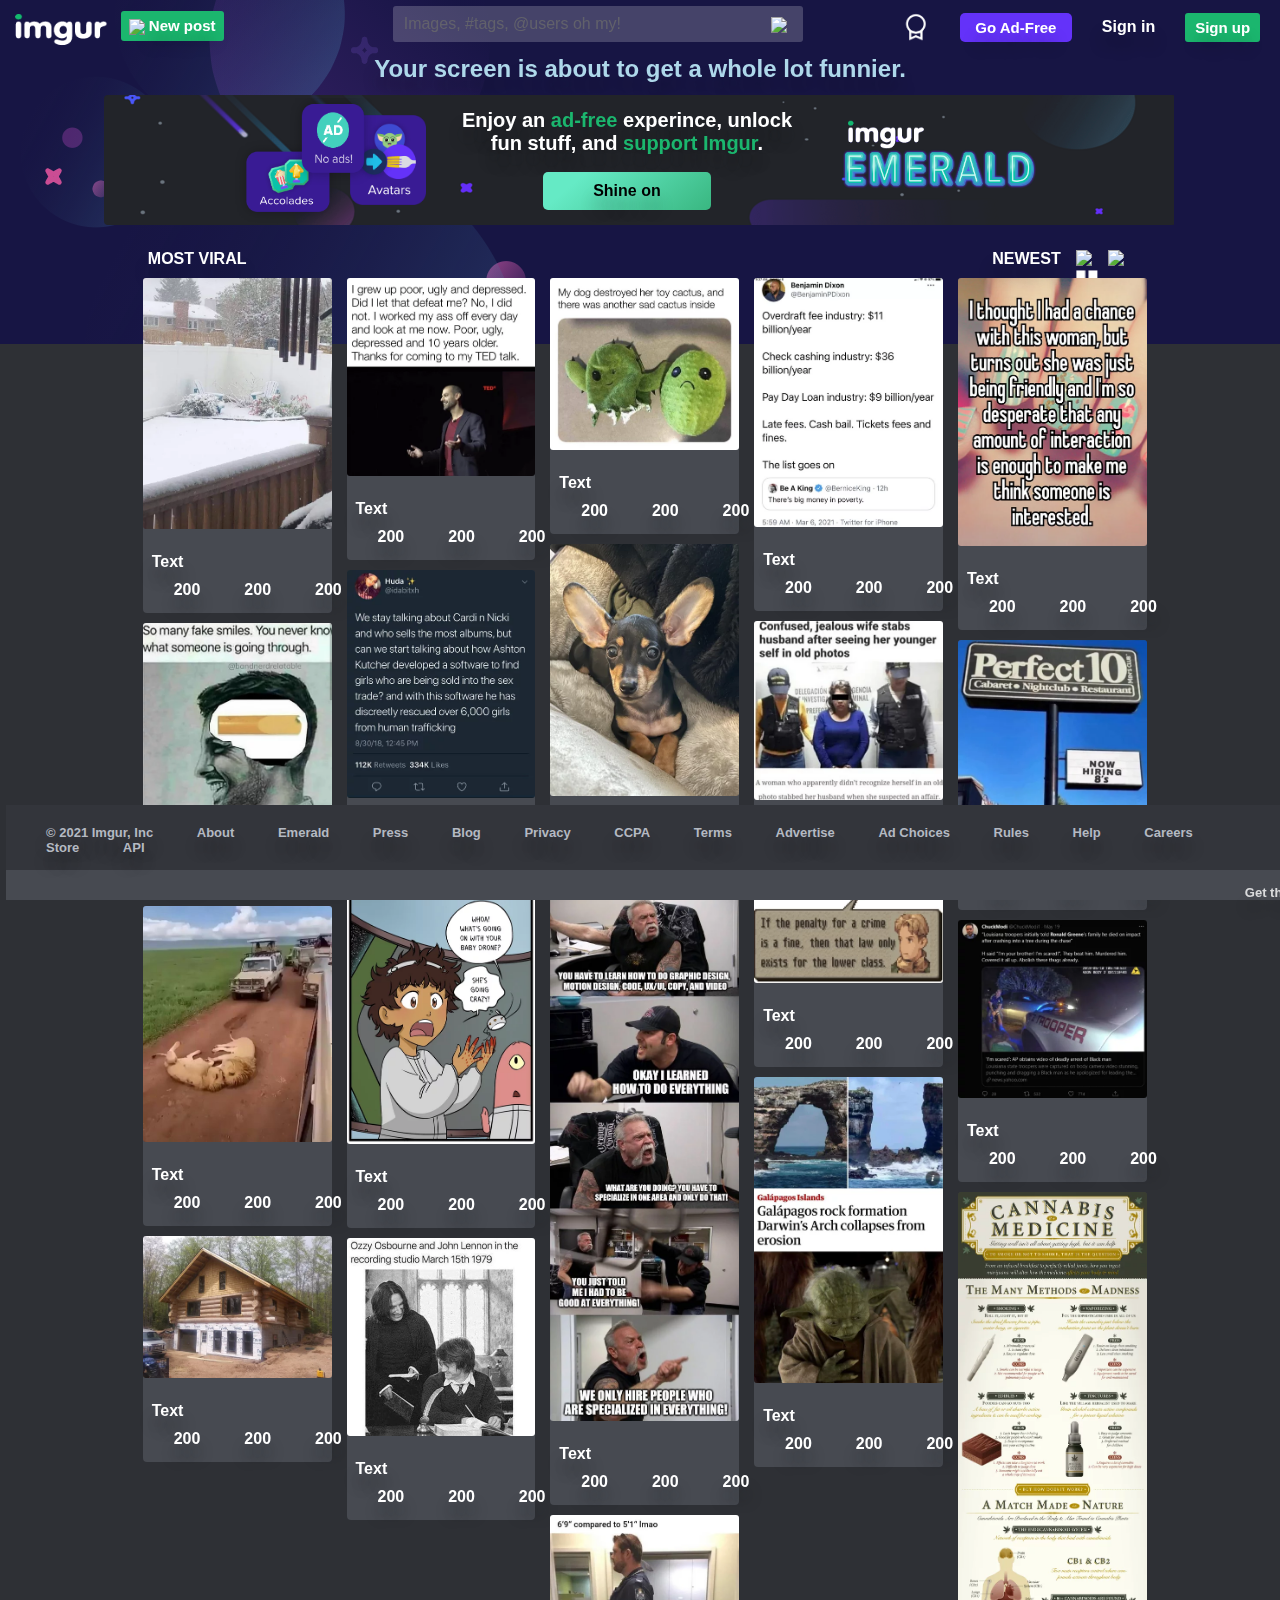
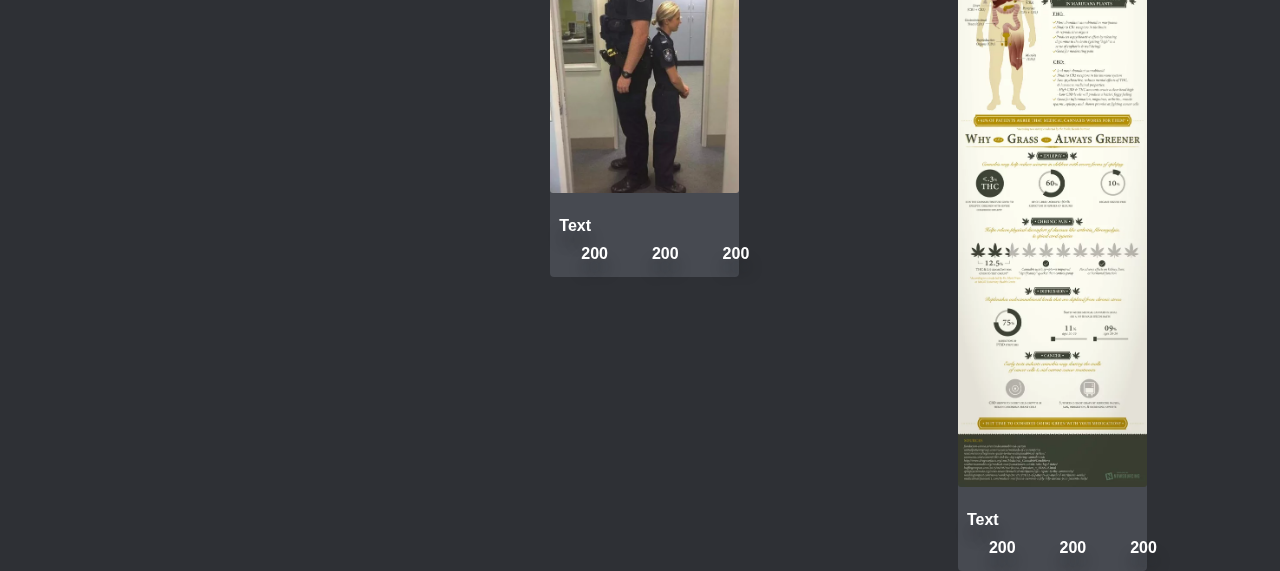
==== commit 55c729ef: "." ====
--- a/index.html
+++ b/index.html
@@ -9,6 +9,7 @@
     <link rel="icon" href="favicon-32x32.png" type="image/x-icon">
     <title>Imgur: The magic of the Internet</title>
     <script src="https://kit.fontawesome.com/4e692b66fb.js" crossorigin="anonymous"></script>
+    <script src="script.js"></script>
 </head>
 
 <body>
@@ -44,7 +45,7 @@
                         <span>
                             <img src="ba.png" width="28px" height="32px" style="float: left;" />
                         </span>
-                        <span id="ad"><a href="">Go Ad-Free</a></span>
+                        <span id="ad"><a href="signup.html">Go Ad-Free</a></span>
                         <span style="padding: 6px 0px 6px 0px;"><a href="">Sign in</a></span>
                         <span class="sign"><a href="">Sign up</a></span>
                     </div>
@@ -86,9 +87,24 @@
         <div id="center-content">
             <div id="heading">
                 <div id="line">
-                    <div id="m">MOST VIRAL</div>
-                </div>
-                <div id="n">NEWEST </div>
+                    <div class="dropdown m">
+                        MOST VIRAL<button onclick="myFunction()" class="dropbtn"><i class="fas fa-caret-down"></i></button>
+                        <div id="myDropdown" class="dropdown-content">
+                         <a href="#home">MOST VIRAL</a>
+                          <a href="#about">USER SUBMITTED</a>
+                          <a href="#contact">HIGHEST SCORING</a>
+                        </div>
+                      </div>
+                </div>
+                <div class="dropdown1 n">
+                    NEWEST<button onclick="myFunction1()" class="dropbtn1"><i class="fas fa-caret-down"></i></button>
+                    <div id="myDropdown1" class="dropdown-content1">
+                        <a href = "">POPULAR</a>
+                        <a href = "">NEWEST</a> 
+                        <a href = "">BEST</a>   
+                        <a href = "">RANDOM</a>      
+                    </div>
+                </div>
                 <div id="icons">
                     <span><img
                             src="https://s.imgur.com/desktop-assets/desktop-assets/icon-filter.551faed00bcf04e07c9e01a6874bd652.svg"></span>
@@ -101,7 +117,7 @@
             <br>
             <div class="posts">
                 <div class="col">
-                    <div class="elements" id="hei">
+                    <div class="elements">
                         <img src="e1.webp">
                         <div class="info">
                             <div class="Status">
@@ -116,7 +132,7 @@
                             </div>
                         </div>
                     </div>
-                    <div class="elements" id="hei">
+                    <div class="elements">
                         <img src="e2.webp" >
                         <div class="info">
                             <div class="Status">Text</div>
@@ -130,7 +146,7 @@
                             </div>
                         </div>
                     </div>
-                    <div class="elements" id="hei">
+                    <div class="elements">
                         <img src="e3.jpg">
                         <div class="info">
                             <div class="Status">Text</div>
@@ -144,7 +160,7 @@
                             </div>
                         </div>
                     </div>
-                    <div class="elements" id="hei">
+                    <div class="elements">
                         <img src="e4.webp" >
                         <div class="info">
                             <div class="Status">Text</div>
@@ -160,7 +176,7 @@
                     </div>
                 </div>
                 <div class="col">
-                    <div class="elements" id="hei">
+                    <div class="elements">
                         <img src="e5.webp" >
                         <div class="info">
                             <div class="Status">Text</div>
@@ -174,7 +190,7 @@
                             </div>
                         </div>
                     </div>
-                    <div class="elements" id="hei">
+                    <div class="elements">
                         <img src="e6.webp" >
                         <div class="info">
                             <div class="Status">Text</div>
@@ -188,7 +204,7 @@
                             </div>
                         </div>
                     </div>
-                    <div class="elements" id="hei">
+                    <div class="elements">
                         <img src="e7.webp">
                         <div class="info">
                             <div class="Status">Text</div>
@@ -202,7 +218,7 @@
                             </div>
                         </div>
                     </div>
-                    <div class="elements" id="hei">
+                    <div class="elements">
                         <img src="e8.webp">
                         <div class="info">
                             <div class="Status">Text</div>
@@ -218,7 +234,7 @@
                     </div>
                 </div>
                 <div class="col">
-                    <div class="elements" id="hei">
+                    <div class="elements">
                         <img src="e9.webp" >
                         <div class="info">
                             <div class="Status">Text</div>
@@ -232,7 +248,7 @@
                             </div>
                         </div>
                     </div>
-                    <div class="elements" id="hei">
+                    <div class="elements">
                         <img src="e10.webp" >
                         <div class="info">
                             <div class="Status">Text</div>
@@ -246,7 +262,7 @@
                             </div>
                         </div>
                     </div>
-                    <div class="elements" id="hei">
+                    <div class="elements">
                         <img src="e11.webp" >
                         <div class="info">
                             <div class="Status">Text</div>
@@ -260,7 +276,7 @@
                             </div>
                         </div>
                     </div>
-                    <div class="elements" id="hei">
+                    <div class="elements">
                         <img src="e12.webp" width="220px">
                         <div class="info">
                             <div class="Status">Text</div>
@@ -276,7 +292,7 @@
                     </div>
                 </div>
                 <div class="col">
-                    <div class="elements" id="hei">
+                    <div class="elements">
                         <img src="e13.webp" >
                         <div class="info">
                             <div class="Status">Text</div>
@@ -290,7 +306,7 @@
                             </div>
                         </div>
                     </div>
-                    <div class="elements" id="hei">
+                    <div class="elements">
                         <img src="e14.webp" >
                         <div class="info">
                             <div class="Status">Text</div>
@@ -304,7 +320,7 @@
                             </div>
                         </div>
                     </div>
-                    <div class="elements" id="hei">
+                    <div class="elements">
                         <img src="e15.webp" >
                         <div class="info">
                             <div class="Status">Text</div>
@@ -318,7 +334,7 @@
                             </div>
                         </div>
                     </div>
-                    <div class="elements" id="hei">
+                    <div class="elements">
                         <img src="e16.webp" >
                         <div class="info">
                             <div class="Status">Text</div>
@@ -334,7 +350,7 @@
                     </div>
                 </div>
                 <div class="col">
-                    <div class="elements" id="hei">
+                    <div class="elements">
                         <img src="e17.webp" >
                         <div class="info">
                             <div class="Status">Text</div>
@@ -348,7 +364,7 @@
                             </div>
                         </div>
                     </div>
-                    <div class="elements" id="hei">
+                    <div class="elements">
                         <img src="e18.webp" >
                         <div class="info">
                             <div class="Status">Text</div>
@@ -362,7 +378,7 @@
                             </div>
                         </div>
                     </div>
-                    <div class="elements" id="hei">
+                    <div class="elements">
                         <img src="e19.webp" >
                         <div class="info">
                             <div class="Status">Text</div>
@@ -376,7 +392,7 @@
                             </div>
                         </div>
                     </div>
-                    <div class="elements" id="hei">
+                    <div class="elements">
                         <img src="e20.webp" >
                         <div class="info">
                             <div class="Status">Text</div>
@@ -411,8 +427,7 @@
                     <span>Help</span>
                     <span>Careers</span>
                     <span>Store</span>
-                    <span id="dots">
-                        <i class="fas fa-ellipsis-h"></i>
+                    <span>API</span>
                     </span>
                 </div>
 
--- a/css1.css
+++ b/css1.css
@@ -276,7 +276,6 @@
 }
 
 #heading{
-
     display: flex;
     /* margin-left: auto;
     margin-right: auto; */
@@ -287,28 +286,97 @@
 
 #line{
     display: inline-flex;
-    /* width: 66%; */
-    /* justify-content: space-between; */
-    /* margin-right: 5%; */
-    height: 50px;
-}
-
-#m{
+    width: 100%;
+    height: 50px;
+}
+
+.m{
     /* margin-right: 20%; */
     height: 50px;
-}
-
-#n{
-    /* margin-left: 50%; */
-    height: 50px;
-    /* float: right; */
-}
+    z-index: 4;
+    padding-left: 5px;
+}
+
+.dropbtn {
+    background-color: transparent;
+    color: white;
+    font-size: 16px;
+    border: none;
+    cursor: pointer;
+  }
+  
+  .dropdown {
+    position: relative;
+    display: inline-block;
+  }
+  
+  .dropdown-content {
+    display: none;
+    position: absolute;
+    background-color: #474a51;
+    min-width: 185px;
+    overflow: auto;
+    border-radius: 10px;
+    box-shadow: 0px 8px 16px 0px rgba(0,0,0,0.2);
+    z-index: 3;
+  }
+  
+  .dropdown-content a {
+    color:white;
+    padding: 12px 16px;
+    text-decoration: none;
+    display: block;
+  }
+  
+  .dropdown a:hover {background-color: #ddd;}
+  
+  .show {display: block;}
+
+.n{
+    height: 50px;
+    z-index: 4;
+    width: 20%;
+    margin-left: 46%;
+}
+
+.dropbtn1 {
+    background-color: transparent;
+    color: white;
+    font-size: 16px;
+    border: none;
+    cursor: pointer;
+  }
+  
+  .dropdown1 {
+    position: relative;
+    display: inline-block;
+  }
+  
+  .dropdown-content1 {
+    display: none;
+    position: absolute;
+    background-color: #474a51;
+    min-width: 160px;
+    overflow: auto;
+    border-radius: 10px;
+    box-shadow: 0px 8px 16px 0px rgba(0,0,0,0.2);
+    z-index: 3;
+  }
+  
+  .dropdown-content1 a {
+    color:white;
+    padding: 12px 16px;
+    text-decoration: none;
+    display: block;
+  }
+  
+  .dropdown1 a:hover {background-color: #ddd;}
+  
+  .show {display: block;}
 
 #icons{
-    width: 19%;
+    width: 20%;
     float: right;
-    /* display: inline-flex; */
-    /* margin-right: -50%; */
     height: 50px;
 }
 
@@ -378,7 +446,7 @@
     font-size: 13px;
     display: flex;
     background-color: #474a51;
-    z-index: 1;
+    z-index: 2;
 }
 
 #left1{
@@ -390,10 +458,6 @@
     background-color: #33353b;
 }
 
-#dots{
-    font-size: 150%
-}
-
 #app{
     padding-top: 15px;
     float: right;
@@ -404,4 +468,4 @@
 
 footer span{
     padding: 2px 20px 2px 20px;
-}
+}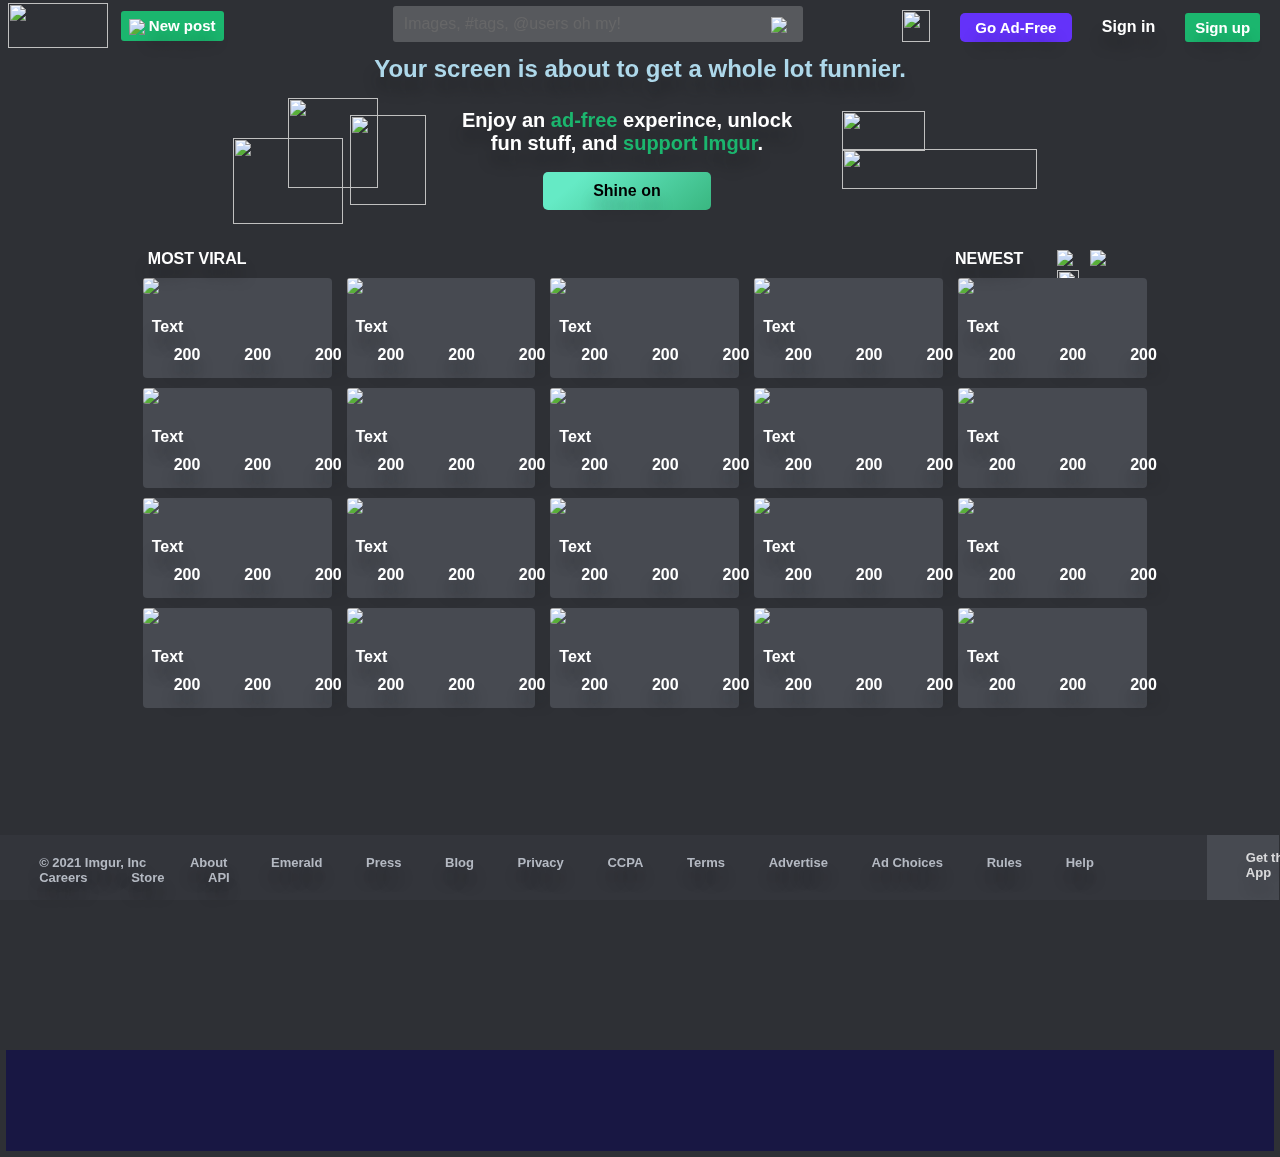
==== commit 73a61b00: "added images folder" ====
--- a/index.html
+++ b/index.html
@@ -5,8 +5,8 @@
     <meta charset="UTF-8">
     <meta http-equiv="X-UA-Compatible" content="IE=edge">
     <meta name="viewport" content="width=device-width, initial-scale=1.0">
-    <link rel="stylesheet" href="css1.css">
-    <link rel="icon" href="favicon-32x32.png" type="image/x-icon">
+    <link rel="stylesheet" href="css.css">
+    <link rel="icon" href="images\favicon-32x32.png" type="image/x-icon">
     <title>Imgur: The magic of the Internet</title>
     <script src="https://kit.fontawesome.com/4e692b66fb.js" crossorigin="anonymous"></script>
     <script src="script.js"></script>
@@ -20,7 +20,7 @@
                 <div id="header-items">
                     <div id="left">
                         <div id="logo">
-                            <a href="index.html"><img src="imgur1.png" height="45px" width="100px"></a>
+                            <a href="index.html"><img src="images\imgur1.png" height="45px" width="100px"></a>
                         </div>
 
                         <a class="button" href="/upload">
@@ -43,9 +43,9 @@
 
                     <div id="right">
                         <span>
-                            <img src="ba.png" width="28px" height="32px" style="float: left;" />
+                            <img src="images\ba.png" width="28px" height="32px" style="float: left;" />
                         </span>
-                        <span id="ad"><a href="signup.html">Go Ad-Free</a></span>
+                        <span class="ad"><a href="signup.html">Go Ad-Free</a></span>
                         <span style="padding: 6px 0px 6px 0px;"><a href="">Sign in</a></span>
                         <span class="sign"><a href="">Sign up</a></span>
                     </div>
@@ -60,11 +60,11 @@
         <div id="main-content">
             <div id="poster">
                 <div class="images">
-                    <span width="110px" height="86px" id="accolades"><img src="accolades.png" width="110px"
+                    <span width="110px" height="86px" id="accolades"><img src="images\accolades.png" width="110px"
                             height="86px"></span>
-                    <span width="90px" height="90px" id="no-ads"><img src="no-ads.png" width="90px"
+                    <span width="90px" height="90px" id="no-ads"><img src="images\no-ads.png" width="90px"
                             height="90px"></span>
-                    <span width="76px" height="90px" id="avatars"><img src="Avatars.png" width="76px"
+                    <span width="76px" height="90px" id="avatars"><img src="images\Avatars.png" width="76px"
                             height="90px"></span>
                 </div>
                 <div id="center">
@@ -75,9 +75,9 @@
                     <div class="button1">Shine on</div>
                 </div>
                 <div id="right-images">
-                    <img src="imgur1.png" height="40px" width="83px">
+                    <img src="images\imgur1.png" height="40px" width="83px">
                     <br>
-                    <img src="emerald.png" height="40px" width="195px" style="margin-top: -3%;">
+                    <img src="images\emerald.png" height="40px" width="195px" style="margin-top: -3%;">
                 </div>
             </div>
         </div>
@@ -111,14 +111,14 @@
                     <span><img
                             src="https://s.imgur.com/desktop-assets/desktop-assets/icon-pause.68f07ce1a7e07bac06d1f2c527d7a9e5.svg"></span>
 
-                    <span><img src="uni.png" width="22px" height="22px"></span>
+                    <span><img src="images\uni.png" width="22px" height="22px"></span>
                 </div>
             </div>
             <br>
             <div class="posts">
                 <div class="col">
                     <div class="elements">
-                        <img src="e1.webp">
+                        <img src="images\e1.webp">
                         <div class="info">
                             <div class="Status">
                               <a href="posts.html">Text</a></div>
@@ -133,35 +133,35 @@
                         </div>
                     </div>
                     <div class="elements">
-                        <img src="e2.webp" >
-                        <div class="info">
-                            <div class="Status">Text</div>
-                            <div class="likes">
-                                <i class="fas fa-arrow-up"></i>
-                                200
-                                <i class="fas fa-comment-alt"></i>
-                                200
-                                <i class="fas fa-eye"></i>
-                                200
-                            </div>
-                        </div>
-                    </div>
-                    <div class="elements">
-                        <img src="e3.jpg">
-                        <div class="info">
-                            <div class="Status">Text</div>
-                            <div class="likes">
-                                <i class="fas fa-arrow-up"></i>
-                                200
-                                <i class="fas fa-comment-alt"></i>
-                                200
-                                <i class="fas fa-eye"></i>
-                                200
-                            </div>
-                        </div>
-                    </div>
-                    <div class="elements">
-                        <img src="e4.webp" >
+                        <img src="images\e2.webp" >
+                        <div class="info">
+                            <div class="Status">Text</div>
+                            <div class="likes">
+                                <i class="fas fa-arrow-up"></i>
+                                200
+                                <i class="fas fa-comment-alt"></i>
+                                200
+                                <i class="fas fa-eye"></i>
+                                200
+                            </div>
+                        </div>
+                    </div>
+                    <div class="elements">
+                        <img src="images\e3.jpg">
+                        <div class="info">
+                            <div class="Status">Text</div>
+                            <div class="likes">
+                                <i class="fas fa-arrow-up"></i>
+                                200
+                                <i class="fas fa-comment-alt"></i>
+                                200
+                                <i class="fas fa-eye"></i>
+                                200
+                            </div>
+                        </div>
+                    </div>
+                    <div class="elements">
+                        <img src="images\e4.webp" >
                         <div class="info">
                             <div class="Status">Text</div>
                             <div class="likes">
@@ -177,49 +177,49 @@
                 </div>
                 <div class="col">
                     <div class="elements">
-                        <img src="e5.webp" >
-                        <div class="info">
-                            <div class="Status">Text</div>
-                            <div class="likes">
-                                <i class="fas fa-arrow-up"></i>
-                                200
-                                <i class="fas fa-comment-alt"></i>
-                                200
-                                <i class="fas fa-eye"></i>
-                                200
-                            </div>
-                        </div>
-                    </div>
-                    <div class="elements">
-                        <img src="e6.webp" >
-                        <div class="info">
-                            <div class="Status">Text</div>
-                            <div class="likes">
-                                <i class="fas fa-arrow-up"></i>
-                                200
-                                <i class="fas fa-comment-alt"></i>
-                                200
-                                <i class="fas fa-eye"></i>
-                                200
-                            </div>
-                        </div>
-                    </div>
-                    <div class="elements">
-                        <img src="e7.webp">
-                        <div class="info">
-                            <div class="Status">Text</div>
-                            <div class="likes">
-                                <i class="fas fa-arrow-up"></i>
-                                200
-                                <i class="fas fa-comment-alt"></i>
-                                200
-                                <i class="fas fa-eye"></i>
-                                200
-                            </div>
-                        </div>
-                    </div>
-                    <div class="elements">
-                        <img src="e8.webp">
+                        <img src="images\e5.webp" >
+                        <div class="info">
+                            <div class="Status">Text</div>
+                            <div class="likes">
+                                <i class="fas fa-arrow-up"></i>
+                                200
+                                <i class="fas fa-comment-alt"></i>
+                                200
+                                <i class="fas fa-eye"></i>
+                                200
+                            </div>
+                        </div>
+                    </div>
+                    <div class="elements">
+                        <img src="images\e6.webp" >
+                        <div class="info">
+                            <div class="Status">Text</div>
+                            <div class="likes">
+                                <i class="fas fa-arrow-up"></i>
+                                200
+                                <i class="fas fa-comment-alt"></i>
+                                200
+                                <i class="fas fa-eye"></i>
+                                200
+                            </div>
+                        </div>
+                    </div>
+                    <div class="elements">
+                        <img src="images\e7.webp">
+                        <div class="info">
+                            <div class="Status">Text</div>
+                            <div class="likes">
+                                <i class="fas fa-arrow-up"></i>
+                                200
+                                <i class="fas fa-comment-alt"></i>
+                                200
+                                <i class="fas fa-eye"></i>
+                                200
+                            </div>
+                        </div>
+                    </div>
+                    <div class="elements">
+                        <img src="images\e8.webp">
                         <div class="info">
                             <div class="Status">Text</div>
                             <div class="likes">
@@ -235,49 +235,49 @@
                 </div>
                 <div class="col">
                     <div class="elements">
-                        <img src="e9.webp" >
-                        <div class="info">
-                            <div class="Status">Text</div>
-                            <div class="likes">
-                                <i class="fas fa-arrow-up"></i>
-                                200
-                                <i class="fas fa-comment-alt"></i>
-                                200
-                                <i class="fas fa-eye"></i>
-                                200
-                            </div>
-                        </div>
-                    </div>
-                    <div class="elements">
-                        <img src="e10.webp" >
-                        <div class="info">
-                            <div class="Status">Text</div>
-                            <div class="likes">
-                                <i class="fas fa-arrow-up"></i>
-                                200
-                                <i class="fas fa-comment-alt"></i>
-                                200
-                                <i class="fas fa-eye"></i>
-                                200
-                            </div>
-                        </div>
-                    </div>
-                    <div class="elements">
-                        <img src="e11.webp" >
-                        <div class="info">
-                            <div class="Status">Text</div>
-                            <div class="likes">
-                                <i class="fas fa-arrow-up"></i>
-                                200
-                                <i class="fas fa-comment-alt"></i>
-                                200
-                                <i class="fas fa-eye"></i>
-                                200
-                            </div>
-                        </div>
-                    </div>
-                    <div class="elements">
-                        <img src="e12.webp" width="220px">
+                        <img src="images\e9.webp" >
+                        <div class="info">
+                            <div class="Status">Text</div>
+                            <div class="likes">
+                                <i class="fas fa-arrow-up"></i>
+                                200
+                                <i class="fas fa-comment-alt"></i>
+                                200
+                                <i class="fas fa-eye"></i>
+                                200
+                            </div>
+                        </div>
+                    </div>
+                    <div class="elements">
+                        <img src="images\e10.webp" >
+                        <div class="info">
+                            <div class="Status">Text</div>
+                            <div class="likes">
+                                <i class="fas fa-arrow-up"></i>
+                                200
+                                <i class="fas fa-comment-alt"></i>
+                                200
+                                <i class="fas fa-eye"></i>
+                                200
+                            </div>
+                        </div>
+                    </div>
+                    <div class="elements">
+                        <img src="images\e11.webp" >
+                        <div class="info">
+                            <div class="Status">Text</div>
+                            <div class="likes">
+                                <i class="fas fa-arrow-up"></i>
+                                200
+                                <i class="fas fa-comment-alt"></i>
+                                200
+                                <i class="fas fa-eye"></i>
+                                200
+                            </div>
+                        </div>
+                    </div>
+                    <div class="elements">
+                        <img src="images\e12.webp" width="220px">
                         <div class="info">
                             <div class="Status">Text</div>
                             <div class="likes">
@@ -293,49 +293,49 @@
                 </div>
                 <div class="col">
                     <div class="elements">
-                        <img src="e13.webp" >
-                        <div class="info">
-                            <div class="Status">Text</div>
-                            <div class="likes">
-                                <i class="fas fa-arrow-up"></i>
-                                200
-                                <i class="fas fa-comment-alt"></i>
-                                200
-                                <i class="fas fa-eye"></i>
-                                200
-                            </div>
-                        </div>
-                    </div>
-                    <div class="elements">
-                        <img src="e14.webp" >
-                        <div class="info">
-                            <div class="Status">Text</div>
-                            <div class="likes">
-                                <i class="fas fa-arrow-up"></i>
-                                200
-                                <i class="fas fa-comment-alt"></i>
-                                200
-                                <i class="fas fa-eye"></i>
-                                200
-                            </div>
-                        </div>
-                    </div>
-                    <div class="elements">
-                        <img src="e15.webp" >
-                        <div class="info">
-                            <div class="Status">Text</div>
-                            <div class="likes">
-                                <i class="fas fa-arrow-up"></i>
-                                200
-                                <i class="fas fa-comment-alt"></i>
-                                200
-                                <i class="fas fa-eye"></i>
-                                200
-                            </div>
-                        </div>
-                    </div>
-                    <div class="elements">
-                        <img src="e16.webp" >
+                        <img src="images\e13.webp" >
+                        <div class="info">
+                            <div class="Status">Text</div>
+                            <div class="likes">
+                                <i class="fas fa-arrow-up"></i>
+                                200
+                                <i class="fas fa-comment-alt"></i>
+                                200
+                                <i class="fas fa-eye"></i>
+                                200
+                            </div>
+                        </div>
+                    </div>
+                    <div class="elements">
+                        <img src="images\e14.webp" >
+                        <div class="info">
+                            <div class="Status">Text</div>
+                            <div class="likes">
+                                <i class="fas fa-arrow-up"></i>
+                                200
+                                <i class="fas fa-comment-alt"></i>
+                                200
+                                <i class="fas fa-eye"></i>
+                                200
+                            </div>
+                        </div>
+                    </div>
+                    <div class="elements">
+                        <img src="images\e15.webp" >
+                        <div class="info">
+                            <div class="Status">Text</div>
+                            <div class="likes">
+                                <i class="fas fa-arrow-up"></i>
+                                200
+                                <i class="fas fa-comment-alt"></i>
+                                200
+                                <i class="fas fa-eye"></i>
+                                200
+                            </div>
+                        </div>
+                    </div>
+                    <div class="elements">
+                        <img src="images\e16.webp" >
                         <div class="info">
                             <div class="Status">Text</div>
                             <div class="likes">
@@ -351,49 +351,49 @@
                 </div>
                 <div class="col">
                     <div class="elements">
-                        <img src="e17.webp" >
-                        <div class="info">
-                            <div class="Status">Text</div>
-                            <div class="likes">
-                                <i class="fas fa-arrow-up"></i>
-                                200
-                                <i class="fas fa-comment-alt"></i>
-                                200
-                                <i class="fas fa-eye"></i>
-                                200
-                            </div>
-                        </div>
-                    </div>
-                    <div class="elements">
-                        <img src="e18.webp" >
-                        <div class="info">
-                            <div class="Status">Text</div>
-                            <div class="likes">
-                                <i class="fas fa-arrow-up"></i>
-                                200
-                                <i class="fas fa-comment-alt"></i>
-                                200
-                                <i class="fas fa-eye"></i>
-                                200
-                            </div>
-                        </div>
-                    </div>
-                    <div class="elements">
-                        <img src="e19.webp" >
-                        <div class="info">
-                            <div class="Status">Text</div>
-                            <div class="likes">
-                                <i class="fas fa-arrow-up"></i>
-                                200
-                                <i class="fas fa-comment-alt"></i>
-                                200
-                                <i class="fas fa-eye"></i>
-                                200
-                            </div>
-                        </div>
-                    </div>
-                    <div class="elements">
-                        <img src="e20.webp" >
+                        <img src="images\e17.webp" >
+                        <div class="info">
+                            <div class="Status">Text</div>
+                            <div class="likes">
+                                <i class="fas fa-arrow-up"></i>
+                                200
+                                <i class="fas fa-comment-alt"></i>
+                                200
+                                <i class="fas fa-eye"></i>
+                                200
+                            </div>
+                        </div>
+                    </div>
+                    <div class="elements">
+                        <img src="images\e18.webp" >
+                        <div class="info">
+                            <div class="Status">Text</div>
+                            <div class="likes">
+                                <i class="fas fa-arrow-up"></i>
+                                200
+                                <i class="fas fa-comment-alt"></i>
+                                200
+                                <i class="fas fa-eye"></i>
+                                200
+                            </div>
+                        </div>
+                    </div>
+                    <div class="elements">
+                        <img src="images\e19.webp" >
+                        <div class="info">
+                            <div class="Status">Text</div>
+                            <div class="likes">
+                                <i class="fas fa-arrow-up"></i>
+                                200
+                                <i class="fas fa-comment-alt"></i>
+                                200
+                                <i class="fas fa-eye"></i>
+                                200
+                            </div>
+                        </div>
+                    </div>
+                    <div class="elements">
+                        <img src="images\e20.webp" >
                         <div class="info">
                             <div class="Status">Text</div>
                             <div class="likes">
--- a/css.css
+++ b/css.css
@@ -0,0 +1,738 @@
+* {
+    box-sizing: inherit;
+}
+
+body{    
+    background-color: #2e3035;
+    font-family: Proxima Nova Regular, Helvetica Neue,Helvetica,Arial,sans-serif;
+    color: #fff;
+    margin: 6px;
+    font-weight: 600;
+    text-shadow: 0 14px 15px rgb(27 28 30 / 31%)
+}
+
+#bg-img{
+    background-image: url('images/imgur_background.png');
+    height: 400px;
+    width: 100%;
+    position: fixed;
+    top: 0;
+    left: 0;
+    height: 100vh;
+    background-repeat: no-repeat;
+    z-index: -1;
+}
+
+.body1{
+    display: flex;
+    flex-direction: column;
+}
+    
+a{
+    text-decoration: none;
+    color:white;
+}
+
+.button{
+    background-color: hsl(152, 74%, 41%);
+    padding: 6px 8px 6px 8px;
+    float: left;
+    font-size: 15px;
+    text-align: center;
+    margin-top: 3%;
+    margin-left: 5%;
+    border-radius: 3px;
+}  
+
+.searchbar{
+    position: relative;
+    width: 28.64%;
+    border-radius: 5px;
+    margin-top: 1%; 
+    margin-bottom: 1%;
+}
+
+.Searchbar-textInput{
+    background: hsla(0,0%,100%,.25);
+    border: 1px solid transparent;
+    padding: 8px 35px 8px 10px;
+    width: 100%;
+    opacity: .8;
+    border-radius: 3px;
+    font-size: 16px;
+    color: #fff;
+    margin-top: -15%;
+}
+
+.button1{
+    padding: 10px 50px 10px 50px;
+    font-size: 16px;
+    text-align: center;
+    float: right;
+    border-radius: 5px;  
+    margin-top: -3%;
+    background-size: 200% auto; 
+    color: black; 
+    display: block;
+}
+
+.button1{
+    background-image: linear-gradient(139.42deg,#65eac5 11.5%,#30ac72 65.08%)
+}
+    
+.button1:hover{  
+    background-position: right center; 
+    text-decoration: none; }
+
+.SubmitInput{
+    position: absolute;
+    font-size: 20px;
+    left: 102%;
+    bottom: 0;
+    margin: auto;
+    background: transparent;
+    color: #fff;
+    border: 0;
+    outline: 0 none;
+    padding: 2px 8px 4px 8px;
+    cursor: pointer;
+}
+
+.button img{
+    padding:0;
+    vertical-align: middle;
+}
+
+#Quote{
+    margin-top: 2%;
+    text-align: center;
+    font-size: 24px;
+    min-height: 34px;
+    margin-bottom: -1%;
+    display: flex;
+    color: #aed8ea;
+    flex-direction: column;
+    flex-wrap: wrap;
+    align-content: center;
+}
+
+.sign{
+    float:right;
+    margin-top: -6%;
+    background-color: hsl(152, 74%, 41%);
+    padding: 6px 10px 6px 10px;
+    float: left;
+    font-size: 15px;
+    text-align: center;
+    margin-top: 3%;
+    border-radius: 3px;
+}
+
+#header-items{
+    padding: 2px 2px 2px 2px;
+    display: flex;
+    width: 99%;
+    top: 0;
+    background-image:url('images/imgur_background.png');
+    flex-wrap: nowrap;
+    align-items: center;
+    flex-direction: row;
+    justify-content: space-between;
+    position:fixed;
+    z-index: 1;
+}
+
+#left{    
+    margin-top: -1%;
+    display: inline-flex;    
+    width: 20%;
+}
+
+#newpost{
+    padding:2%;
+}
+
+.ad{
+    background-color: #6432f9;
+    width:100px;
+    padding: 6px 6px 6px 6px;
+    border-radius: 5px;
+    font-size: 15px;
+    text-align: center;
+}
+
+#logo{
+    height:30px;
+    width:100px;
+    float: left;
+}
+
+#sub{
+    margin-top: 0;
+    float: left;
+}
+
+#right{
+    margin-top: -1%;
+    display: flex;
+    align-items: flex-end;
+    justify-content: space-evenly;
+}
+
+#right span{
+    margin-left: 15px;
+    margin-right: 15px;
+}
+
+#main-content{
+    display: flex;
+}
+
+#poster{
+    background-image: url('images/bgdiv.png');
+    background-repeat: no-repeat;
+    width: 1072px;
+    height: 130px;
+    display: flex;
+    margin-left: auto;
+    margin-right: auto;
+    border-radius: 4px;
+}
+
+.images{
+    width: 33.33%;
+    display: flex;
+    align-items: center;
+}
+
+#accolades{
+    width: 110px;
+    height: 86px;
+    margin-left: 42%;
+    margin-top: 14%;
+}
+
+#no-ads{
+    float: right;
+    width: 90px;
+    height: 90px;
+    margin-top: -11%;
+    margin-left: -18%;
+    position: relative;
+}
+
+#avatars{
+    width: 76px;
+    height: 90px;
+    margin-left: -9%;
+}
+
+#center{
+    text-align: center;
+    display: flex;
+    flex-direction: row;
+    font-size: 20px;
+    align-content: space-around;
+    justify-content: space-around;
+    align-items: baseline;
+    flex-wrap: wrap;
+}
+
+#text{    
+    font-size: 20px;
+    flex-direction: column;
+    align-content: stretch;
+    justify-content: space-evenly;
+}
+
+#right-images{
+    padding-right: 13%;
+    margin-top: 1.5%;
+    float: right;
+    margin-bottom: 3%;
+    flex-direction: column;
+}
+
+#center-content{
+    width: 80%;
+    margin-left: auto;
+    margin-right: auto;
+    height: 800px;
+    margin-top: 2%;
+    color:white;
+    display: flex;
+}
+
+#heading{
+    display: flex;
+    width: 100%;
+    height: 50px;
+    margin-left: 10px;
+}
+
+#line{
+    display: inline-flex;
+    width: 100%;
+    height: 50px;
+}
+
+.m{
+    height: 50px;
+    z-index: 4;
+    padding-left: 5px;
+}
+
+.dropbtn {
+    background-color: transparent;
+    color: white;
+    font-size: 16px;
+    border: none;
+    cursor: pointer;
+  }
+  
+  .dropdown {
+    position: relative;
+    display: inline-block;
+  }
+  
+  .dropdown-content {
+    display: none;
+    position: absolute;
+    background-color: #474a51;
+    min-width: 185px;
+    overflow: auto;
+    border-radius: 10px;
+    box-shadow: 0px 8px 16px 0px rgba(0,0,0,0.2);
+    z-index: 3;
+  }
+  
+  .dropdown-content a {
+    color:white;
+    padding: 12px 16px;
+    text-decoration: none;
+    display: block;
+  }
+  
+  .dropdown a:hover {background-color: #ddd;}
+  
+  .show {display: block;}
+
+.n{
+    height: 50px;
+    z-index: 4;
+    width: 20%;
+    margin-left: 33%;
+}
+
+.dropbtn1 {
+    background-color: transparent;
+    color: white;
+    font-size: 16px;
+    border: none;
+    cursor: pointer;
+  }
+  
+  .dropdown1 {
+    position: relative;
+    display: inline-block;
+  }
+  
+  .dropdown-content1 {
+    display: none;
+    position: absolute;
+    background-color: #474a51;
+    min-width: 160px;
+    overflow: auto;
+    border-radius: 10px;
+    box-shadow: 0px 8px 16px 0px rgba(0,0,0,0.2);
+    z-index: 3;
+  }
+  
+  .dropdown-content1 a {
+    color:white;
+    padding: 12px 16px;
+    text-decoration: none;
+    display: block;
+  }
+  
+  .dropdown1 a:hover {background-color: #ddd;}
+  
+  .show {display: block;}
+
+#icons{
+    width: 20%;
+    float: right;
+    height: 50px;
+}
+
+#icons span{
+    padding-left: 6px;
+    padding-right: 6px;
+    height: 50px;
+}
+
+.posts{
+    display: flex;
+    height: 600px;
+    width: 80%;
+    position: absolute;
+    margin-top: 2%;
+    align-content: stretch;
+    justify-content: space-evenly;
+}
+
+.col{
+    height: 600px;
+    margin-top: 2px;
+    width: 19.42%;
+}
+
+.elements{
+    margin-left: 5px;
+    margin-right: 5px;
+    background-color: #474a51;
+    border-radius: 4px;
+}
+
+.elements img{
+    width: 100%;
+    border-radius: 3px;
+}
+
+.info{
+    margin-top: 10px;
+    margin-bottom: 10px;
+    padding-bottom: 10px;
+    padding-right: 6px;
+    padding-left: 6px;
+}
+
+.Status{
+    padding-top: 10px;
+    text-align: left;
+    margin-left: 3px;
+    margin-right: 3px;
+    padding-bottom: 10px;
+}
+
+.likes{
+    display: inline-flex;
+    width: 190px;
+    margin-left: 3px;
+    margin-right: 3px;
+    justify-content: space-between;
+}
+
+#footer-items{
+    position: fixed;
+    bottom: 0;
+    width: 100%;
+    margin-left: -4.5%;
+    color: #b4b9c2;
+    font-size: 13px;
+    display: flex;
+    background-color: #474a51;
+    z-index: 2;
+    transition: bottom 0.3s;
+}
+
+#left1{
+    padding-top: 20px;
+    padding-bottom: 15px;
+    padding-left: 20px;
+    padding-right: 2px;
+    float:left;
+    background-color: #33353b;
+}
+
+#app{
+    padding-top: 15px;
+    padding-left: 3%;
+    float: right;
+    margin-right: -2.5%;
+    opacity: 0.8;
+    display: inline-flex;
+}
+
+footer span{
+    padding: 2px 20px 2px 20px;
+}
+
+
+/* Different in posts page */
+#bg-colg{
+    background: linear-gradient(180deg,rgba(37,38,41,.24) 26.22%,#27292d),
+    linear-gradient(0deg,#171544,#171544);
+    height: 370px;
+    width: 100%;
+    position: fixed;
+    top: 0;
+    left: 0;
+    height: 100vh;
+    background-repeat: no-repeat;
+    z-index: -1;
+}
+
+.ad{
+    background-color: #6432f9;
+    width:100px;
+    padding: 6px 6px 6px 6px;
+    border-radius: 5px;
+    font-size: 15px;
+    text-align: center;
+}
+
+.ad1{
+    background-color: #6432f9;
+    width: 70px;
+    height: 20px;
+    padding: 6px 6px 6px 6px;
+    border-radius: 5px;
+    font-size: 15px;
+    text-align: center;
+}
+
+.ad2{
+    background-color: #4f4f51;
+    width: 20px;
+    height: 20px;
+    padding: 6px 6px 6px 6px;
+    border-radius: 5px;
+    font-size: 15px;
+    text-align: center;
+}
+
+#blanks{
+    display: flex;
+    justify-content: space-between;
+    margin-left: auto;
+    margin-right: auto;
+    width: 90%;
+    margin-top: 5%;
+}
+
+#voting{
+    display: flex;
+    height: 1200%;
+    flex-direction: column;
+}
+
+#num{
+    display: inline-flex;
+    flex-direction: column;
+    justify-content: center;
+    align-items: center;
+    margin-top: 600%;
+    margin-bottom: 600%;
+}
+
+#share{
+    display: inline-flex;
+    margin-bottom: 600%;
+}
+
+#comment{
+    display: inline-flex;
+    flex-direction: column;
+    align-content: center;
+    justify-content: space-evenly;
+    height: 2%;
+}
+
+#pic{
+    display: flex;
+    flex-direction: column;
+    width: 50%;
+}
+
+
+#infom{
+    display: flex;
+    flex-direction: row;
+    justify-content: space-between;
+}
+
+#navi{
+    display: inline-flex;
+}
+
+#desc{
+    display: flex;
+    flex-direction: row;
+    justify-content: space-between;
+}
+
+#recommendation{
+    display:flex;
+    flex-direction: column;
+    width: 20%;
+}
+
+#advt{
+    background-color: #474a51;
+    height: 20%;
+    text-align: center
+}
+
+#sugge{
+    display: inline-flex;
+    flex-direction: column;
+
+}
+
+.i1{
+    display: flex;
+}
+
+#light{
+    margin: 70px 0 20px 0;
+    padding: 20px;
+    height: 100px;
+    width: 97%;
+    z-index: 1;
+    background-color: #33353b;
+}
+
+#m{
+    height: 50px;
+}
+
+#dots{
+    font-size: 150%
+}
+
+/* different in signup page */
+#header-items1{
+    padding: 2px 2px 2px 2px;
+    display: flex;
+    width: 99%;
+    top: 0;
+    font-size: 15px;
+    background-color: transparent;
+    flex-wrap: nowrap;
+    align-items: center;
+    flex-direction: row;
+    justify-content: space-between;
+    z-index: 1;
+}
+
+#bg-col1{    
+    background-image: linear-gradient(180deg,rgba(39,42,51,0),#181743),
+    linear-gradient(99.3deg,rgba(105,19,254,.28),rgba(27,183,110,.28)),url('https://s.imgur.com/desktop-assets/desktop-assets/emerald-bg-hero.86a9ff60cdfa9a2e75c9709032e6f90d.png');
+    background-size: contain;
+    background-repeat: no-repeat;
+    min-height: 725px;
+    font-size: 32px;
+    top: 0;
+    left: 0;
+    z-index: -1;
+}
+
+#main{
+    display: flex;
+    margin: 10%;
+    flex-direction: column;
+    align-items: center;
+}
+
+.start{
+    min-width: 314px;
+    min-height: 48px;
+    height: 100%;
+    background: linear-gradient(344.53deg,#9c31ff 20.63%,#3592ff 58.04%,#69d8ca 97.43%);
+    border-radius: 6px;
+    font-family: Proxima Nova Bold,Helvetica Neue,Helvetica,Arial,sans-serif;
+    font-size: 18px;
+    line-height: 18px;
+    letter-spacing: .01em;
+    padding-top: 15px;
+    padding-left: 90px;
+    padding-bottom: 15px;
+    padding-right: 90px;
+    border: none!important;
+}
+
+#i1{
+    background-color: #232265;
+    height: 90%;
+    align-content: center;
+    padding: 4%;
+    font-size: 24px;
+}
+
+#i2{
+    background-color: #181743;
+    background-image: url(https://s.imgur.com/desktop-assets/desktop-assets/emerald-bg-accolades.c3c51e68fc3c326b004c0f051e93ac14.png);
+    background-size: contain;
+    align-content: center;
+    padding: 4%;
+    font-size: 24px;
+}
+
+#i3{
+    background-color: #232265;
+    text-align: center;
+    padding: 4%;
+    font-size: 24px;
+}
+
+#i4{
+    background-color: #181743;
+    background-image: url(https://s.imgur.com/desktop-assets/desktop-assets/emerald-bg-support.1cb90ea8316858df292a3235c3fccde7.png);
+    background-size: cover;
+    padding: 4%;
+    text-align: right;
+    font-size: 24px;
+}
+
+#la{
+    display: flex;
+    float: right;
+    width: 50%;
+    text-align: left;
+    flex-direction: column;
+}
+
+#ta{
+    float: left;
+    width: 80%;
+    text-align: left;
+    flex-direction: column;
+    margin-top: 4%;
+}
+
+#i5{
+    background-color: #232265;
+    padding: 4% 18% 4% 18%;
+    display: flex;
+    font-size: 24px;
+    justify-content: space-evenly;
+    align-items: flex-start;
+}
+
+#last{
+    background-color: #312c7d;
+    padding: 6%;
+}
+
+footer{
+    background-color: #181743;
+    padding: 4%;
+    font-size: 22px;
+}
+
+#footer-content{
+    display: flex;
+    flex-direction: column;
+}
+
+#footer-content div{
+    display: flex;
+    margin-top: 2%;
+    margin-bottom: 2%;
+}
+
+#footer-content span{
+    display: inline-flex;
+    right:0;
+}
